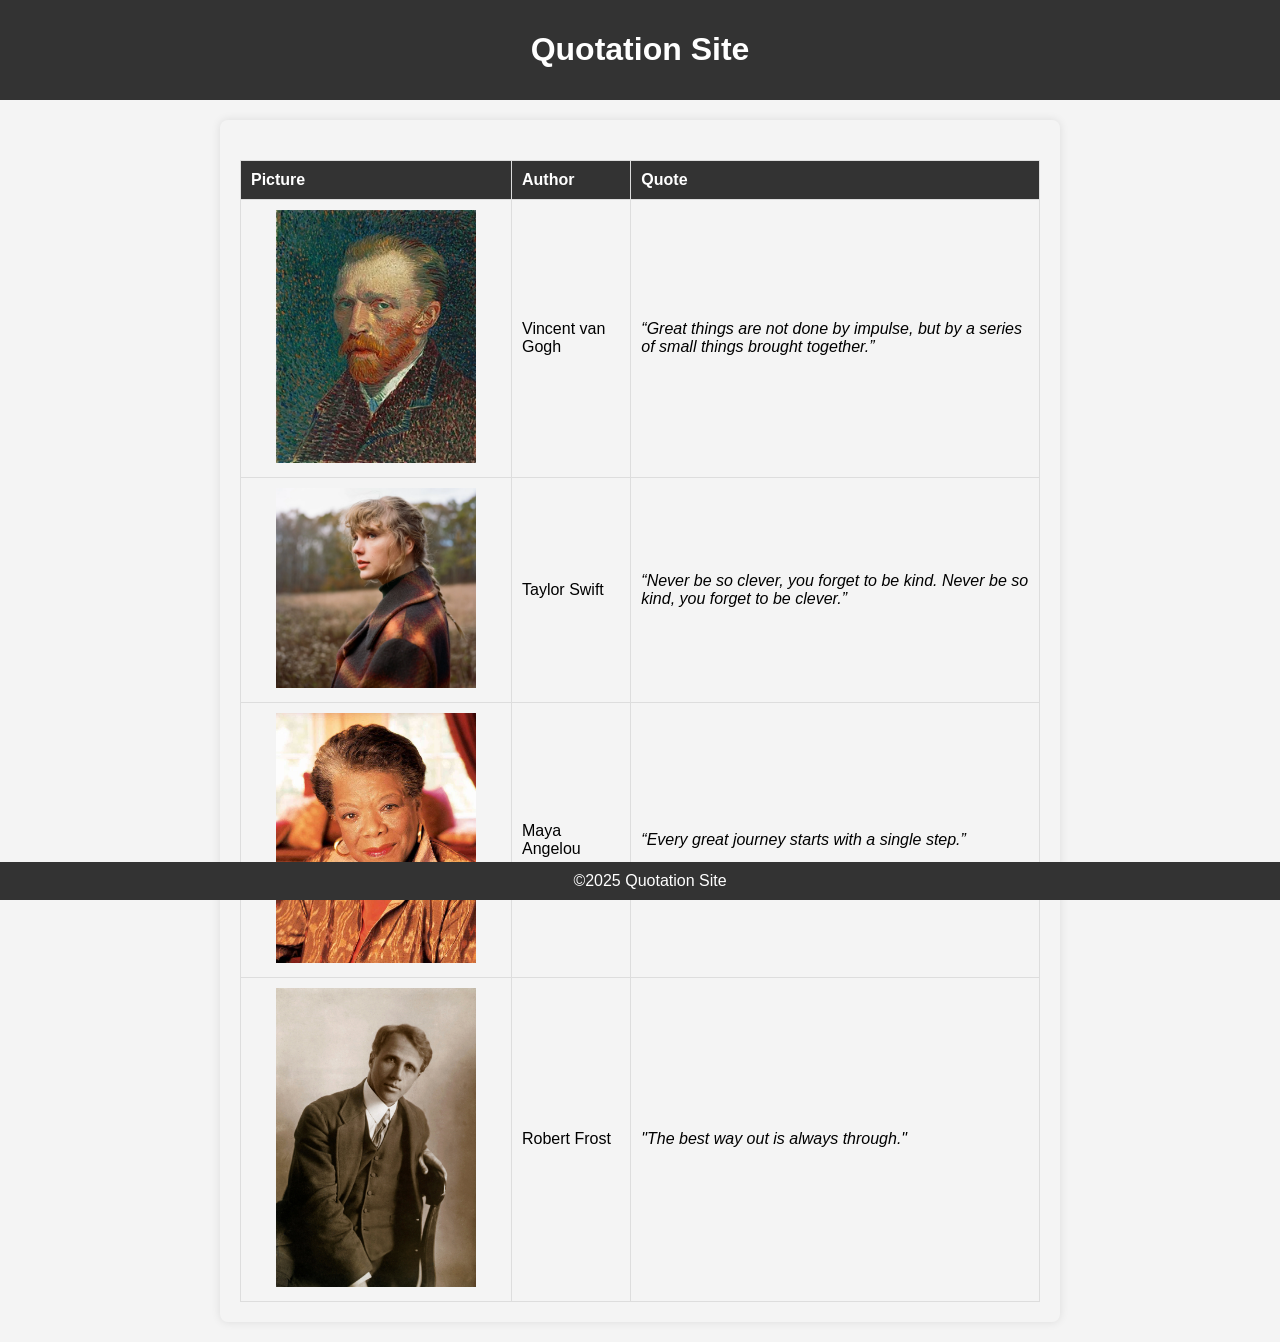
==== index.html @ 4cc56c35 "Add files via upload" ====
<!DOCTYPE html>
<html lang="en">
<head>
    <meta charset="UTF-8">
    <meta name="viewport" content="width=device-width, initial-scale=1.0">
    <link rel="stylesheet" type="text/css" href="css/styles.css">
    <title>Quotation site</title>
</head>


<body>
    
<header>
    <h1>Quotation Site</h1>
</header>

<!-- Using "class" to define identifiers -->
<div class="main">
    <!-- read this link https://www.w3schools.com/html/html_tables.asp for full breakdown on tables-->
     <table>

        <!-- herad section -->
        <!-- <tr> tr = table rows -->
            <th width="250">Picture</th> <!-- th - table headers -->
            <th>Author</th>
            <th>Quote</th>
        </tr>

        <tr> <!-- Body Section -->
             <!-- th and td are cells, anything between these tags is considerd content -->
            <td style="text-align: center;"><img src="images/Vincent_van_Gogh.webp" width="200" alt="Vincent_van_Gogh"></td>
            <td>Vincent van Gogh</td>
            <td class="quote">“Great things are not done by impulse, but by a series of small things brought together.”</td>
        </tr>

        <tr>
            <td style="text-align: center;"><img src="images/Taylor_Swift.webp" width="200" alt="taylor Taylor_Swift"></td>
            <td>Taylor Swift</td>
            <td class="quote">“Never be so clever, you forget to be kind. Never be so kind, you forget to be clever.”</td>
        </tr>

        <tr>
            <td style="text-align: center;"><img src="images/Maya_Angelou.jpg" width="200" alt="Maya_Angelou"></td>
            <td>Maya Angelou</td>
            <td class="quote">“Every great journey starts with a single step.”</td>
        </tr>

        <tr>
            <td style="text-align: center;"><img src="images/Robert_Frost.jpg" width="200" alt="Robert_Frost"></td>
            <td>Robert Frost</td>
            <td class="quote">"The best way out is always through."</td>
        </tr>
        
     </table>
</div>

<footer>
    &copy;2025 Quotation Site
</footer>


</body>
</html>
---- css/styles.css ----
body {
    font-family: Arial, sans-serif;
    background-color: #f4f4f4;
    margin: 0;
    padding: 0;
}

header {
    background-color: #333;
    color: #fff;
    text-align: center;
    padding: 10px;
}

/* Notice the "." to refeence the class identifier */
.main {
    max-width: 800px;
    margin: 20px auto;
    padding: 20px;
    border-radius: 8px;
    box-shadow: 0 0 10px rgba(0, 0, 0, 0.1);
}

table {
    width: 100%;
    border-collapse: collapse;
    margin-top: 20px;
}

th, td {
    border: 1px solid #ddd;
    padding: 10px;
    text-align: left;
}

th {
    background-color: #333;
    color: #fff;
}

/* Notice the "." to refeence the class identifier */
.quote {
    font-style: italic;
}

footer {
    text-align: center;
    padding: 10px;
    background-color: #333;
    color: #fff;
    position: fixed;
    bottom: 0;
    width: 100%;
}
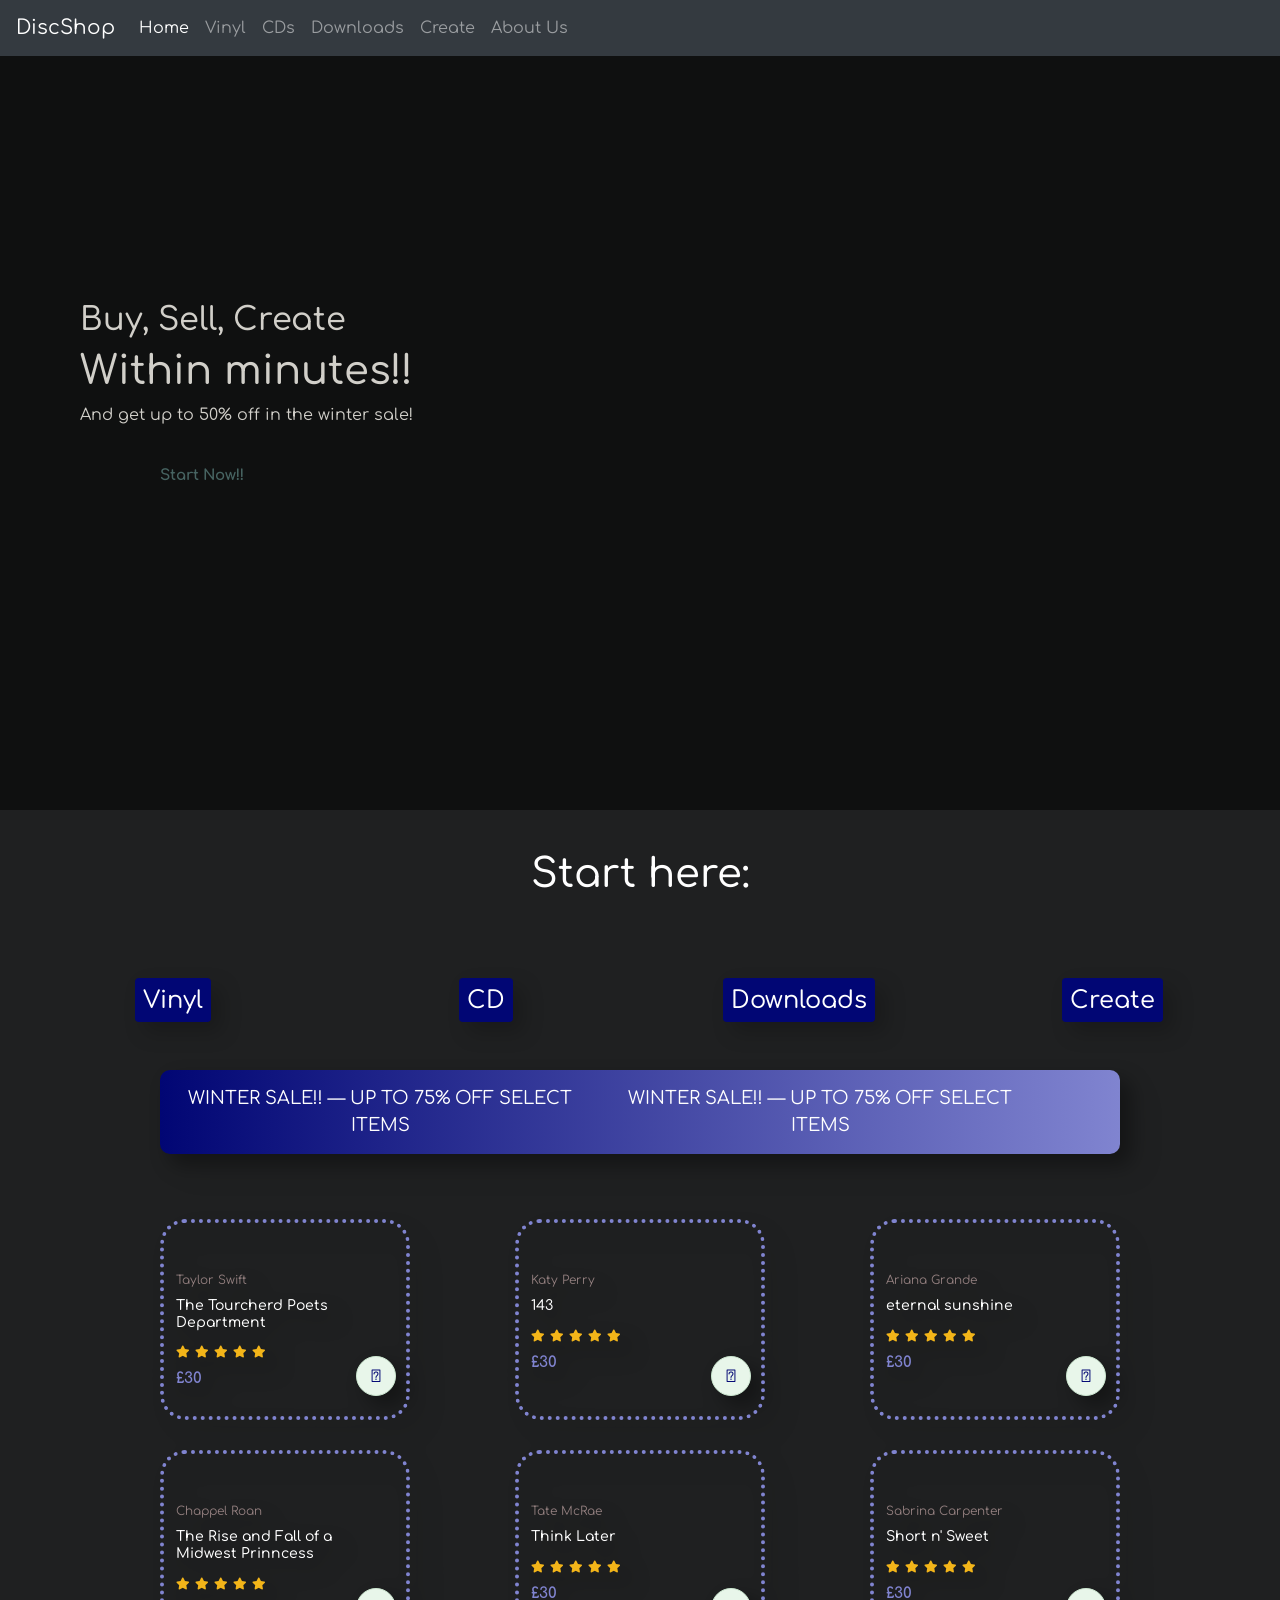
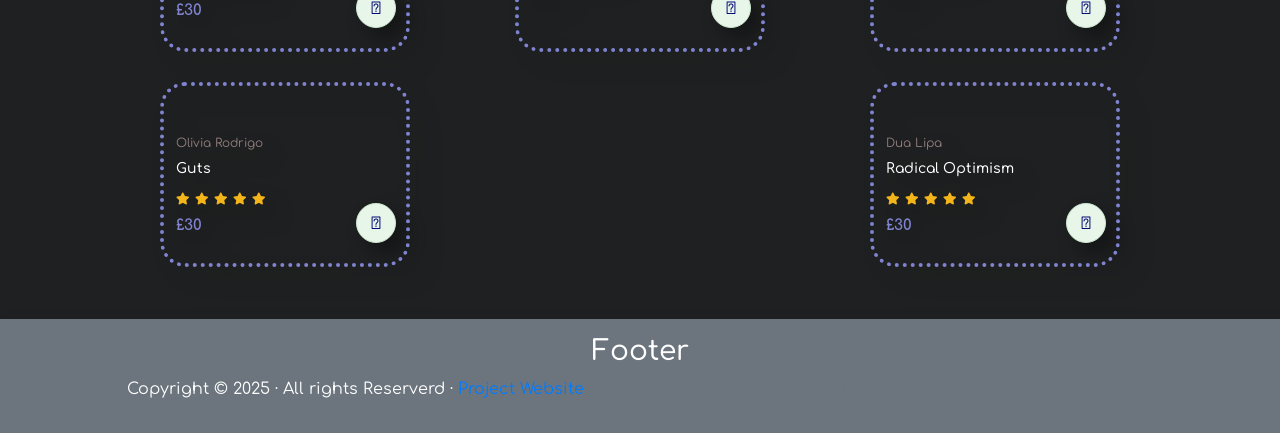
==== commit 2590be66: "Add files via upload" ====
--- a/index.html
+++ b/index.html
@@ -1,63 +1,273 @@
-<!DOCTYPE html>
+<!doctype html>
 <html lang="en">
-<head>
-    <meta charset="UTF-8">
-    <meta name="viewport" content="width=device-width, initial-scale=1.0">
-    <link rel="stylesheet" type="text/css" href="css/styles.css">
-    <title>Quotation site</title>
-</head>
-
-
-<body>
-    
-<header>
-    <h1>Quotation Site</h1>
-</header>
-
-<!-- Using "class" to define identifiers -->
-<div class="main">
-    <!-- read this link https://www.w3schools.com/html/html_tables.asp for full breakdown on tables-->
-     <table>
-
-        <!-- herad section -->
-        <!-- <tr> tr = table rows -->
-            <th width="250">Picture</th> <!-- th - table headers -->
-            <th>Author</th>
-            <th>Quote</th>
-        </tr>
-
-        <tr> <!-- Body Section -->
-             <!-- th and td are cells, anything between these tags is considerd content -->
-            <td style="text-align: center;"><img src="images/Vincent_van_Gogh.webp" width="200" alt="Vincent_van_Gogh"></td>
-            <td>Vincent van Gogh</td>
-            <td class="quote">“Great things are not done by impulse, but by a series of small things brought together.”</td>
-        </tr>
-
-        <tr>
-            <td style="text-align: center;"><img src="images/Taylor_Swift.webp" width="200" alt="taylor Taylor_Swift"></td>
-            <td>Taylor Swift</td>
-            <td class="quote">“Never be so clever, you forget to be kind. Never be so kind, you forget to be clever.”</td>
-        </tr>
-
-        <tr>
-            <td style="text-align: center;"><img src="images/Maya_Angelou.jpg" width="200" alt="Maya_Angelou"></td>
-            <td>Maya Angelou</td>
-            <td class="quote">“Every great journey starts with a single step.”</td>
-        </tr>
-
-        <tr>
-            <td style="text-align: center;"><img src="images/Robert_Frost.jpg" width="200" alt="Robert_Frost"></td>
-            <td>Robert Frost</td>
-            <td class="quote">"The best way out is always through."</td>
-        </tr>
-        
-     </table>
+  <head>
+    <!-- Required meta tags -->
+    <meta charset="utf-8">
+    <meta name="viewport" content="width=device-width, initial-scale=1, shrink-to-fit=no">
+
+    <!-- Bootstrap CSS -->
+    <link rel="stylesheet" href="https://cdn.jsdelivr.net/npm/bootstrap@4.4.1/dist/css/bootstrap.min.css" integrity="sha384-Vkoo8x4CGsO3+Hhxv8T/Q5PaXtkKtu6ug5TOeNV6gBiFeWPGFN9MuhOf23Q9Ifjh" crossorigin="anonymous">
+    <link rel="stylesheet" href="https://pro.fontawesome.com/releases/v5.10.0/css/all.css" />
+    <link rel="stylesheet" href="css/styles.css">
+
+    <title>DiscShop</title>
+  </head>
+  <body>
+
+<!-- Navbar ----------------------------------------------------------------------------->
+ <nav class="navbar navbar-expand-md bg-dark navbar-dark fixed-top">
+  <a class="navbar-brand" href="index.html"><img src="assets/logo.png" alt="" style="width: 50px;">DiscShop</a>
+  <button class="navbar-toggler" type="button" data-toggle="collapse" data-target="#collapsibleNavbar">
+    <span class="navbar-toggler-icon"></span>
+  </button>
+  <div class="collapse navbar-collapse" id="collapsibleNavbar">
+    <ul class="navbar-nav">
+      <li class="nav-item active"><a class="nav-link" href="index.html">Home</a></li>
+      <li class="nav-item"><a class="nav-link" href="vinyl.html">Vinyl</a></li>
+      <li class="nav-item"><a class="nav-link" href="cd.html">CDs</a></li>
+      <li class="nav-item"><a class="nav-link" href="downloads.html">Downloads</a></li>
+      <li class="nav-item"><a class="nav-link" href="create.html">Create</a></li>
+      <li class="nav-item"><a class="nav-link" href="about.html">About Us</a></li>
+    </ul>
+  </div>  
+</nav>
+<!-- Navbar End ------------------------------------------------------------------------->
+
+<!-- Main ------------------------------------------------------------------------------->
+
+<section id="banner">
+        <h2>Buy, Sell, Create</h2>
+        <h1>Within minutes!!</h1>
+        <p>And get up to 50% off in the winter sale!</p>
+        <button>Start Now!!</button>
+    </section>
+
+<h1 class="section-title">Start here:</h1>
+
+
+<section id="feature" class="section-p1">
+        <div class="fe-box">
+            <img src="assets/vinyl.png" alt="">
+            <h4>Vinyl</h4>
+        </div>
+        <div class="fe-box">
+            <img src="assets/cd.png" alt="">
+            <h4>CD</h4>
+        </div>
+        <div class="fe-box">
+            <img src="assets/download.png" alt="">
+            <h4>Downloads</h4>
+        </div>
+        <div class="fe-box">
+            <img src="assets/create.png" alt="">
+            <h4>Create</h4>
+        </div>
+
+<section id="product1" class="section-p1">
+        <div class="sale-banner">
+    <div class="sale-track">
+        <span> WINTER SALE!! — UP TO 75% OFF SELECT ITEMS </span>
+        <span> WINTER SALE!! — UP TO 75% OFF SELECT ITEMS </span>
+    </div>
 </div>
 
-<footer>
-    &copy;2025 Quotation Site
+        <div class="pro-container">
+            <div class="pro">
+                <img src="assets/products/f1.png" alt="">
+                <div class="des">
+                    <span>Taylor Swift</span>
+                    <h5>The Tourcherd Poets Department</h5>
+                    <div class="realt">
+                        <i class="fas fa-star"></i>
+                        <i class="fas fa-star"></i>
+                        <i class="fas fa-star"></i>
+                        <i class="fas fa-star"></i>
+                        <i class="fas fa-star"></i>
+                    </div>
+                    <h4>£30</h4>
+                </div>
+                <a href="#"><i class="fal fa-shopping-cart cart"></i></a>
+            </div>
+            <div class="pro">
+                <img src="assets/products/f2.png" alt="">
+                <div class="des">
+                    <span>Katy Perry</span>
+                    <h5>143</h5>
+                    <div class="realt">
+                        <i class="fas fa-star"></i>
+                        <i class="fas fa-star"></i>
+                        <i class="fas fa-star"></i>
+                        <i class="fas fa-star"></i>
+                        <i class="fas fa-star"></i>
+                    </div>
+                    <h4>£30</h4>
+                </div>
+                <a href="#"><i class="fal fa-shopping-cart cart"></i></a>
+            </div>
+            <div class="pro">
+                <img src="assets/products/f3.png" alt="">
+                <div class="des">
+                    <span>Ariana Grande</span>
+                    <h5>eternal sunshine</h5>
+                    <div class="realt">
+                        <i class="fas fa-star"></i>
+                        <i class="fas fa-star"></i>
+                        <i class="fas fa-star"></i>
+                        <i class="fas fa-star"></i>
+                        <i class="fas fa-star"></i>
+                    </div>
+                    <h4>£30</h4>
+                </div>
+                <a href="#"><i class="fal fa-shopping-cart cart"></i></a>
+            </div>
+            <div class="pro">
+                <img src="assets/products/f4.png" alt="">
+                <div class="des">
+                    <span>Chappel Roan</span>
+                    <h5>The Rise and Fall of a Midwest Prinncess</h5>
+                    <div class="realt">
+                        <i class="fas fa-star"></i>
+                        <i class="fas fa-star"></i>
+                        <i class="fas fa-star"></i>
+                        <i class="fas fa-star"></i>
+                        <i class="fas fa-star"></i>
+                    </div>
+                    <h4>£30</h4>
+                </div>
+                <a href="#"><i class="fal fa-shopping-cart cart"></i></a>
+            </div>
+            <div class="pro">
+                <img src="assets/products/f5.png" alt="">
+                <div class="des">
+                    <span>Tate McRae</span>
+                    <h5>Think Later</h5>
+                    <div class="realt">
+                        <i class="fas fa-star"></i>
+                        <i class="fas fa-star"></i>
+                        <i class="fas fa-star"></i>
+                        <i class="fas fa-star"></i>
+                        <i class="fas fa-star"></i>
+                    </div>
+                    <h4>£30</h4>
+                </div>
+                <a href="#"><i class="fal fa-shopping-cart cart"></i></a>
+            </div>
+            <div class="pro">
+                <img src="assets/products/f6.png" alt="">
+                <div class="des">
+                    <span>Sabrina Carpenter</span>
+                    <h5>Short n' Sweet</h5>
+                    <div class="realt">
+                        <i class="fas fa-star"></i>
+                        <i class="fas fa-star"></i>
+                        <i class="fas fa-star"></i>
+                        <i class="fas fa-star"></i>
+                        <i class="fas fa-star"></i>
+                    </div>
+                    <h4>£30</h4>
+                </div>
+                <a href="#"><i class="fal fa-shopping-cart cart"></i></a>
+            </div>
+            <div class="pro">
+                <img src="assets/products/f7.png" alt="">
+                <div class="des">
+                    <span>Olivia Rodrigo</span>
+                    <h5>Guts</h5>
+                    <div class="realt">
+                        <i class="fas fa-star"></i>
+                        <i class="fas fa-star"></i>
+                        <i class="fas fa-star"></i>
+                        <i class="fas fa-star"></i>
+                        <i class="fas fa-star"></i>
+                    </div>
+                    <h4>£30</h4>
+                </div>
+                <a href="#"><i class="fal fa-shopping-cart cart"></i></a>
+            </div>
+            <div class="pro">
+                <img src="assets/products/f8.png" alt="">
+                <div class="des">
+                    <span>Dua Lipa</span>
+                    <h5>Radical Optimism</h5>
+                    <div class="realt">
+                        <i class="fas fa-star"></i>
+                        <i class="fas fa-star"></i>
+                        <i class="fas fa-star"></i>
+                        <i class="fas fa-star"></i>
+                        <i class="fas fa-star"></i>
+                    </div>
+                    <h4>£30</h4>
+                </div>
+                <a href="#"><i class="fal fa-shopping-cart cart"></i></a>
+            </div>
+        </div>
+    </section>
+
+<div class="container">
+
+  <div class="container text-center">
+    <h2>A few of our creations:</h2>
+  </div>
+
+<div id="demo" class="carousel slide" data-ride="carousel">
+
+  <!-- Indicators -->
+  <ul class="carousel-indicators">
+    <li data-target="#demo" data-slide-to="0" class="active"></li>
+    <li data-target="#demo" data-slide-to="1"></li>
+    <li data-target="#demo" data-slide-to="2"></li>
+  </ul>
+  
+  <!-- The slideshow -->
+  <div class="carousel-inner">
+    <div class="carousel-item active">
+      <img src="assets/lanscape1.jpg" alt="snowy landcape" width="1100" height="500">
+    </div>
+    <div class="carousel-item">
+      <img src="assets/landscape2.avif" alt="snowy landscape with trees" width="1100" height="500">
+    </div>
+    <div class="carousel-item">
+      <img src="assets/landscape3.webp" alt="aurora borealis" width="1100" height="500">
+    </div>
+  </div>
+  
+  <!-- Left and right controls -->
+  <a class="carousel-control-prev" href="#demo" data-slide="prev">
+    <span class="carousel-control-prev-icon"></span>
+  </a>
+  <a class="carousel-control-next" href="#demo" data-slide="next">
+    <span class="carousel-control-next-icon"></span>
+  </a>
+</div>
+
+
+</div>
+<!-- Main End --------------------------------------------------------------------------->
+
+<!-- Footer ----------------------------------------------------------------------------->
+<footer class="fixed-bottom text-center bg-secondary text-white py-3"> <!-- py-3 = padding, optional -->
+    <h3>Footer</h3>
+    <div class="container">
+        <div class="row">
+            <div class="col-md-6">
+                <p>Copyright &copy; 2025 &middot; All rights Reserverd &middot; <a href="#">Project Website</a></p>
+            </div>
+            <div class="col-md-6">
+                <ul>
+                    <li class="list-inline-item"><a href="#" class="text-muted">Privacy Policy</a></li>
+                    <li class="list-inline-item"><a href="#" class="text-muted">Terms of Use</a></li>
+                    <li class="list-inline-item"><a href="#" class="text-muted">Contact Us</a></li>
+                </ul>
+            </div>
+        </div>
+    </div>
 </footer>
-
-
-</body>
+<!-- Footer End ------------------------------------------------------------------------->
+
+    <!-- Optional JavaScript -->
+    <!-- jQuery first, then Popper.js, then Bootstrap JS -->
+    <script src="https://code.jquery.com/jquery-3.4.1.slim.min.js" integrity="sha384-J6qa4849blE2+poT4WnyKhv5vZF5SrPo0iEjwBvKU7imGFAV0wwj1yYfoRSJoZ+n" crossorigin="anonymous"></script>
+    <script src="https://cdn.jsdelivr.net/npm/popper.js@1.16.0/dist/umd/popper.min.js" integrity="sha384-Q6E9RHvbIyZFJoft+2mJbHaEWldlvI9IOYy5n3zV9zzTtmI3UksdQRVvoxMfooAo" crossorigin="anonymous"></script>
+    <script src="https://cdn.jsdelivr.net/npm/bootstrap@4.4.1/dist/js/bootstrap.min.js" integrity="sha384-wfSDF2E50Y2D1uUdj0O3uMBJnjuUD4Ih7YwaYd1iqfktj0Uod8GCExl3Og8ifwB6" crossorigin="anonymous"></script>
+  </body>
 </html>
--- a/css/styles.css
+++ b/css/styles.css
@@ -1,54 +1,211 @@
+@import url('https://fonts.googleapis.com/css2?family=Comfortaa:wght@300..700&display=swap');
+* {
+     margin: 0;
+     padding: 0;
+     box-sizing: border-box;
+     font-family: 'Comfortaa', sans-serif;
+ }
+
+.carousel-inner img {
+    width: 100%;
+    height: 100%;
+}
+
+.section-p1 {
+    padding: 40px 80px;
+    filter: drop-shadow(10px 10px 10px rgba(0,0,0,0.2));
+}
+
+#banner{
+    background-image: url("../assets/banner.gif");
+    height: 90vh;
+    width: 100%;
+    background-size: cover;
+    background-position: top 25% right 0%;
+    padding: 0 80px;
+    display: flex;
+    flex-direction: column;
+    align-items: flex-start;
+    justify-content: center;
+    position: relative;
+}
+
+#banner::before {
+    content: "";
+    position: absolute;
+    inset: 0;
+    background: rgba(0,0,0,0.5);
+}
+
+#banner * {
+    position: relative;
+}
+
+
+
+#banner h1{
+    color: #d1cfc9;
+}
+
+#banner h2{
+    color: #d1cfc9;
+}
+
+#banner p{
+    color: #d1cfc9;
+}
+
+#banner button{
+    background-image: url("../assets/button.png");
+    background-color: transparent;
+    color: #476462;
+    border: 0;
+    padding: 22px 60px  22px  80px;
+    background-repeat: no-repeat;
+    cursor: pointer;
+    font-weight: 700;
+    font-size: 15px;
+}
+
 body {
-    font-family: Arial, sans-serif;
-    background-color: #f4f4f4;
-    margin: 0;
-    padding: 0;
-}
-
-header {
-    background-color: #333;
+    background-color: #1f2021;
     color: #fff;
+}
+
+#feature{
+    display: flex;
+    align-items: center;
+    justify-content: space-between;
+    flex-wrap: wrap;
+}
+
+#feature .fe-box {
+    width: 180px;
     text-align: center;
-    padding: 10px;
-}
-
-/* Notice the "." to refeence the class identifier */
-.main {
-    max-width: 800px;
-    margin: 20px auto;
-    padding: 20px;
-    border-radius: 8px;
-    box-shadow: 0 0 10px rgba(0, 0, 0, 0.1);
-}
-
-table {
-    width: 100%;
-    border-collapse: collapse;
-    margin-top: 20px;
-}
-
-th, td {
-    border: 1px solid #ddd;
-    padding: 10px;
-    text-align: left;
-}
-
-th {
-    background-color: #333;
-    color: #fff;
-}
-
-/* Notice the "." to refeence the class identifier */
-.quote {
-    font-style: italic;
-}
-
-footer {
+   cursor: pointer;
+}
+
+#feature .fe-box:hover{
+    box-shadow: 10px 10px 54px rgba(70, 0, 0, 0.3);
+}
+
+#feature .fe-box img{
+    width: 100%;
+    margin-bottom: 10px;
+}
+
+#feature .fe-box h4{
+    display: inline-block;
+    padding: 9px 8px 6px 8px;
+    border-radius: 4px;
+    background-color: #010674;
+}
+
+.section-title {
     text-align: center;
-    padding: 10px;
-    background-color: #333;
-    color: #fff;
-    position: fixed;
-    bottom: 0;
-    width: 100%;
-}+    margin: 40px 0;
+}
+
+#product1{
+    text-align: center;
+}
+
+#product1 .pro-container{
+    display: flex;
+    justify-content: space-between;
+    padding-top: 20px;
+    flex-wrap: wrap;
+}
+
+#product1 .pro{
+    width: 23%;
+    min-width: 250px;
+    padding: 10px 12px;
+    border: 4px dotted #8084D0;
+    border-radius: 25px;
+    cursor: pointer;
+    box-shadow: 20px 20px 30px rgba(0,0,0,0.02);
+    margin: 15px 0;
+    position: relative;
+}
+
+#product1 .pro:hover{
+    box-shadow: 20px 20px 30px rgba(0,0,0,0.06);
+}
+
+#product1 .pro img{
+    width: 100%;
+    border-radius: 20px;
+}
+
+#product1 .pro .des{
+    text-align: start;
+    padding: 10px 0;
+}
+
+#product1 .pro .des span{
+    color: #937f7f;
+    font-size: 12px;
+}
+
+#product1 .pro .des h5{
+    padding-top: 7px;
+    font-size: 14px;
+}
+
+#product1 .pro .des i{
+    font-size: 12px;
+    color: rgb(243, 181, 25);
+}
+
+#product1 .pro .des h4{
+    padding-top: 7px;
+    font-size: 15px;
+    font-weight: 700;
+    color: #8084d0;
+}
+
+#product1 .pro .cart{
+    width: 40px;
+    height: 40px;
+    line-height: 40px;
+    border-radius: 50px;
+    background-color: #e8f6ea;
+    font-weight: 500;
+    color: #010674;
+    border: 1px solid #cce7d0;
+    position: absolute;
+    bottom: 20px;
+    right: 10px;
+}
+
+.sale-banner {
+    background: linear-gradient(90deg, #010674, #8084d0);
+    overflow: hidden;
+    padding: 15px 0;
+    margin: 0 auto 30px auto;
+    border-radius: 10px;
+    width: 100%;
+    max-width: 100vw;
+}
+
+
+.sale-track {
+    display: flex;
+    width: fit-content;
+    animation: marquee 15s linear infinite;
+    font-size: 18px;
+    padding-right: 80px
+}
+
+@keyframes marquee {
+    from {
+        transform: translateX(0);
+    }
+    to {
+        transform: translateX(-50%);
+    }
+}
+
+
+
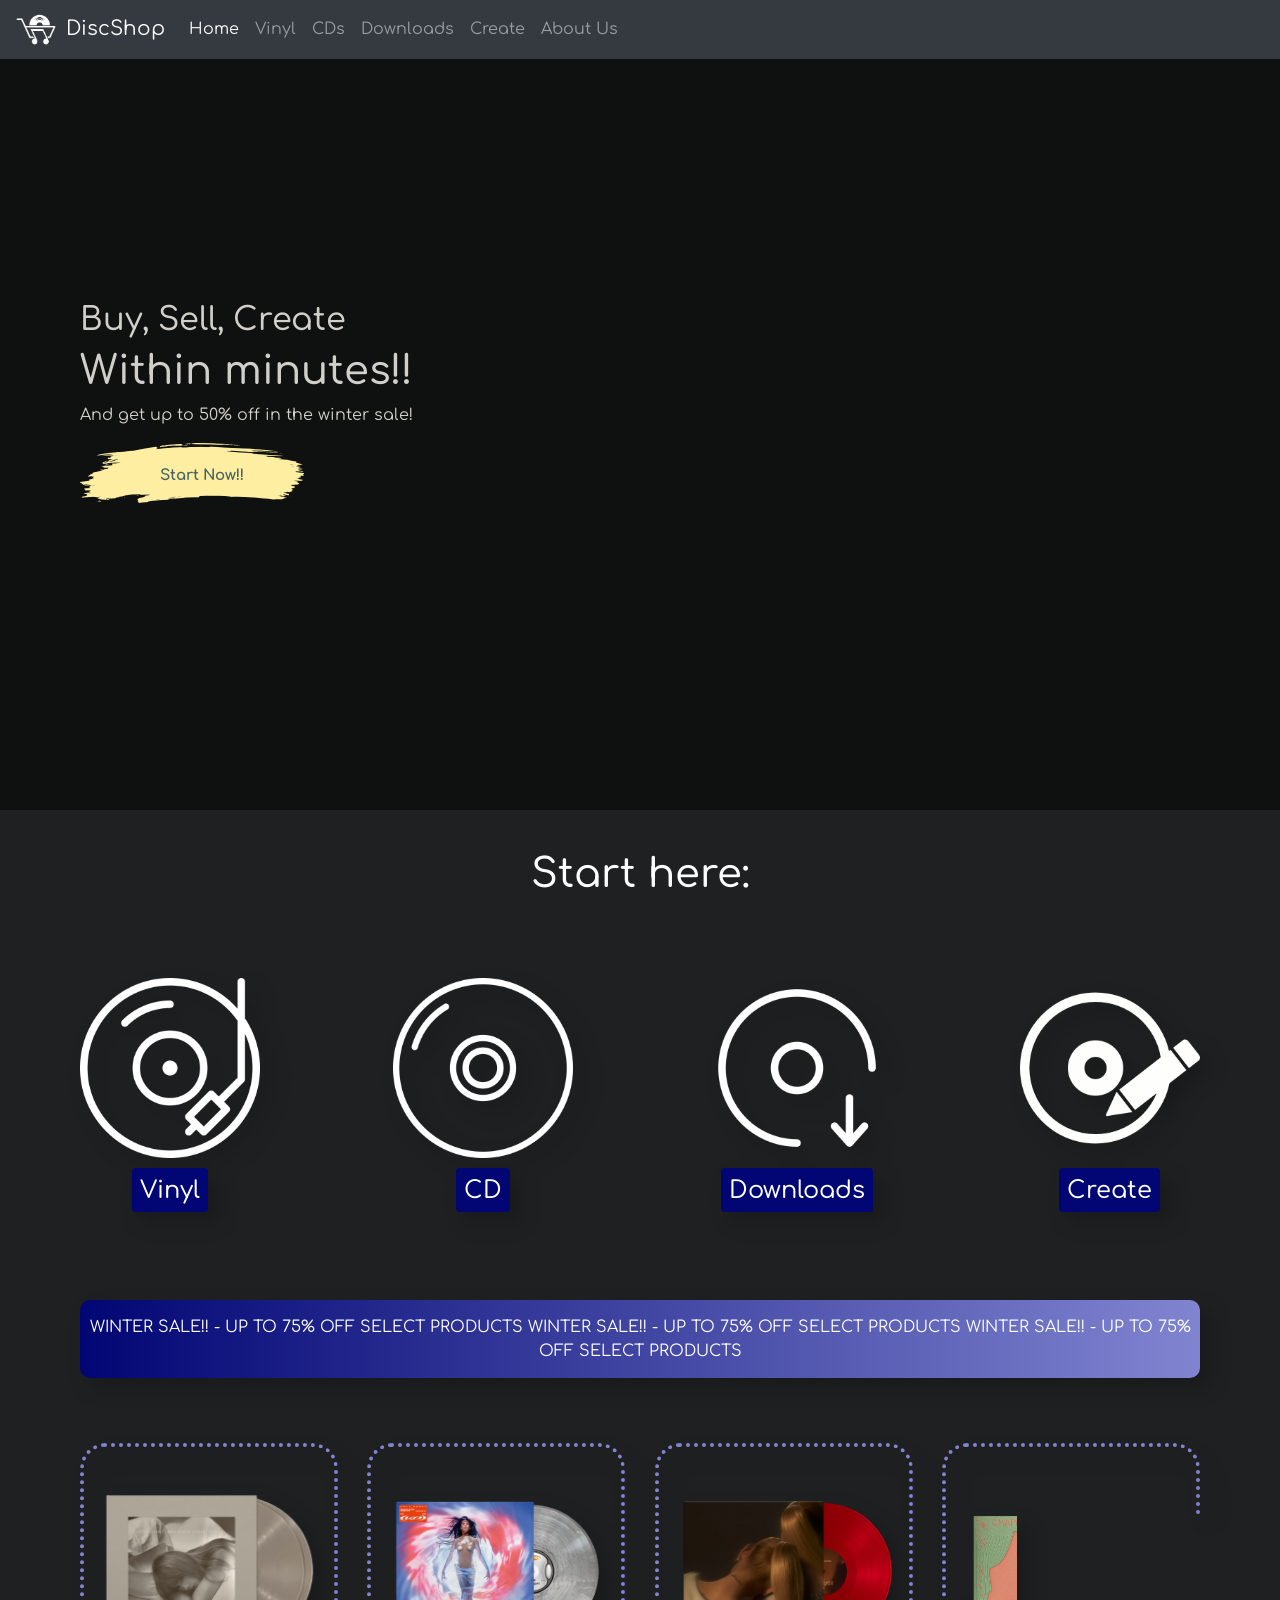
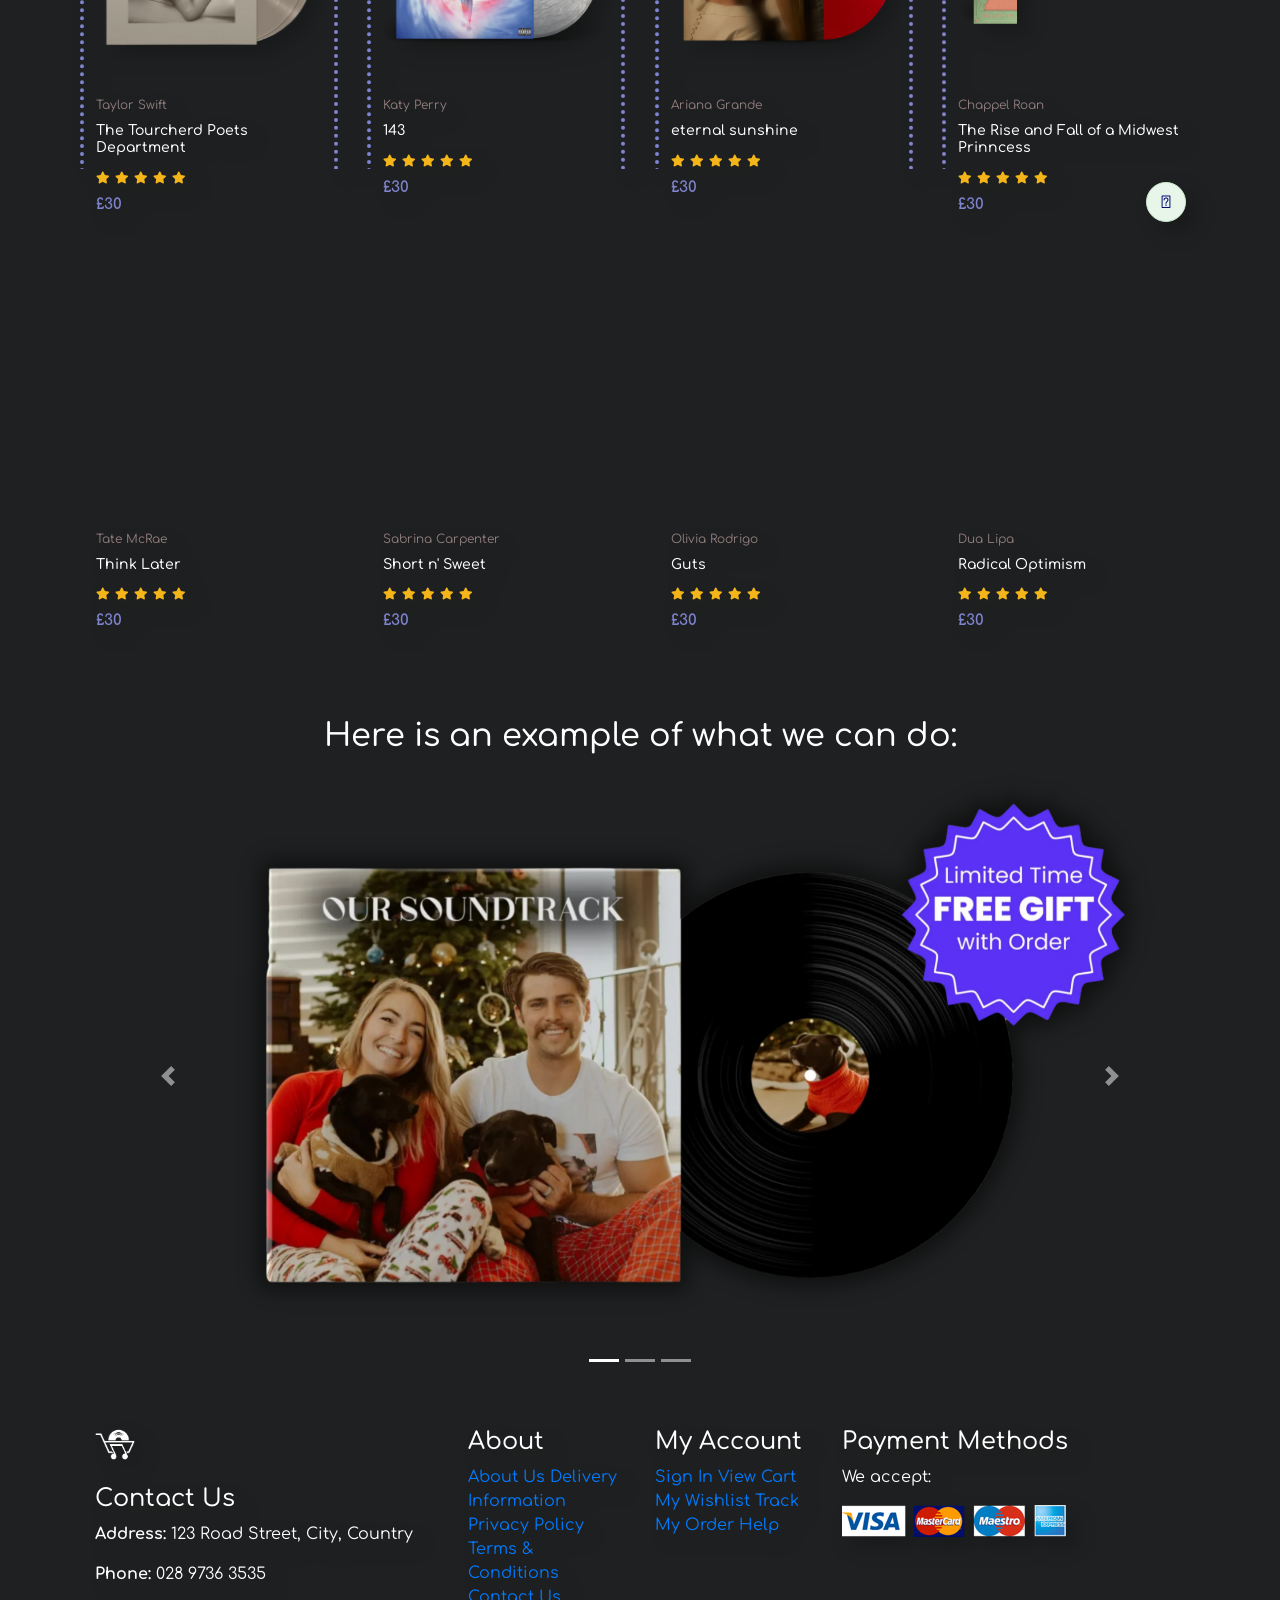
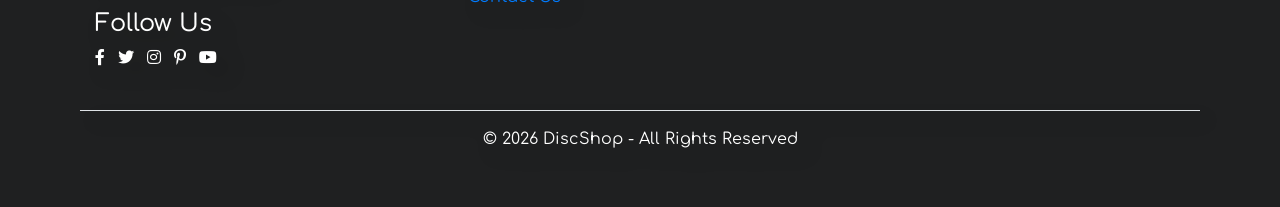
==== commit b56047ee: "u" ====
--- a/index.html
+++ b/index.html
@@ -46,32 +46,31 @@
 
 
 <section id="feature" class="section-p1">
-        <div class="fe-box">
-            <img src="assets/vinyl.png" alt="">
-            <h4>Vinyl</h4>
+    <div class="fe-box">
+        <img src="assets/vinyl.png" alt="">
+        <h4>Vinyl</h4>
+    </div>
+    <div class="fe-box">
+        <img src="assets/cd.png" alt="">
+        <h4>CD</h4>
+    </div>
+    <div class="fe-box">
+        <img src="assets/download.png" alt="">
+        <h4>Downloads</h4>
+    </div>
+    <div class="fe-box">
+        <img src="assets/create.png" alt="">
+        <h4>Create</h4>
+    </div>
+</section> <section id="product1" class="section-p1">
+    <div class="sale-banner">
+        <div class="sale-marquee">
+            <span>WINTER SALE!! - UP TO 75% OFF SELECT PRODUCTS</span>
+            <span>WINTER SALE!! - UP TO 75% OFF SELECT PRODUCTS</span>
+            <span>WINTER SALE!! - UP TO 75% OFF SELECT PRODUCTS</span>
         </div>
-        <div class="fe-box">
-            <img src="assets/cd.png" alt="">
-            <h4>CD</h4>
-        </div>
-        <div class="fe-box">
-            <img src="assets/download.png" alt="">
-            <h4>Downloads</h4>
-        </div>
-        <div class="fe-box">
-            <img src="assets/create.png" alt="">
-            <h4>Create</h4>
-        </div>
-
-<section id="product1" class="section-p1">
-        <div class="sale-banner">
-    <div class="sale-track">
-        <span> WINTER SALE!! — UP TO 75% OFF SELECT ITEMS </span>
-        <span> WINTER SALE!! — UP TO 75% OFF SELECT ITEMS </span>
-    </div>
-</div>
-
-        <div class="pro-container">
+    </div>
+    <div class="pro-container">
             <div class="pro">
                 <img src="assets/products/f1.png" alt="">
                 <div class="des">
@@ -206,7 +205,7 @@
 <div class="container">
 
   <div class="container text-center">
-    <h2>A few of our creations:</h2>
+    <h2>Here is an example of what we can do:</h2>
   </div>
 
 <div id="demo" class="carousel slide" data-ride="carousel">
@@ -221,13 +220,13 @@
   <!-- The slideshow -->
   <div class="carousel-inner">
     <div class="carousel-item active">
-      <img src="assets/lanscape1.jpg" alt="snowy landcape" width="1100" height="500">
+      <img src="assets/products1.png" alt="custom vinyl" width="1100" height="500">
     </div>
     <div class="carousel-item">
-      <img src="assets/landscape2.avif" alt="snowy landscape with trees" width="1100" height="500">
+      <img src="assets/products2.png" alt="custom cd" width="1100" height="500">
     </div>
     <div class="carousel-item">
-      <img src="assets/landscape3.webp" alt="aurora borealis" width="1100" height="500">
+      <img src="assets/products3.png" alt="mp3" width="1100" height="500">
     </div>
   </div>
   
@@ -245,19 +244,54 @@
 <!-- Main End --------------------------------------------------------------------------->
 
 <!-- Footer ----------------------------------------------------------------------------->
-<footer class="fixed-bottom text-center bg-secondary text-white py-3"> <!-- py-3 = padding, optional -->
-    <h3>Footer</h3>
-    <div class="container">
+<footer class="section-p1 footer-site">
+    <div class="container-fluid">
         <div class="row">
-            <div class="col-md-6">
-                <p>Copyright &copy; 2025 &middot; All rights Reserverd &middot; <a href="#">Project Website</a></p>
-            </div>
-            <div class="col-md-6">
-                <ul>
-                    <li class="list-inline-item"><a href="#" class="text-muted">Privacy Policy</a></li>
-                    <li class="list-inline-item"><a href="#" class="text-muted">Terms of Use</a></li>
-                    <li class="list-inline-item"><a href="#" class="text-muted">Contact Us</a></li>
-                </ul>
+            <div class="col-lg-4 col-md-6 mb-4">
+                <img class="logo mb-4" src="assets/logo.png" alt="DiscShop Logo" style="width: 50px;">
+                <h4 class="footer-heading">Contact Us</h4>
+                <p><strong>Address:</strong> 123 Road Street, City, Country</p>
+                <p><strong>Phone:</strong> 028 9736 3535</p>
+                <div class="follow">
+                    <h4 class="footer-heading mt-4">Follow Us</h4>
+                    <div class="icon">
+                        <i class="fab fa-facebook-f mr-2"></i>
+                        <i class="fab fa-twitter mr-2"></i>
+                        <i class="fab fa-instagram mr-2"></i>
+                        <i class="fab fa-pinterest-p mr-2"></i>
+                        <i class="fab fa-youtube"></i>
+                    </div>
+                </div>
+            </div>
+
+            <div class="col-lg-2 col-md-6 mb-4">
+                <h4 class="footer-heading">About</h4>
+                <a href="about.html" class="footer-link">About Us</a>
+                <a href="#" class="footer-link">Delivery Information</a>
+                <a href="#" class="footer-link">Privacy Policy</a>
+                <a href="#" class="footer-link">Terms & Conditions</a>
+                <a href="#" class="footer-link">Contact Us</a>
+            </div>
+
+            <div class="col-lg-2 col-md-6 mb-4">
+                <h4 class="footer-heading">My Account</h4>
+                <a href="#" class="footer-link">Sign In</a>
+                <a href="#" class="footer-link">View Cart</a>
+                <a href="#" class="footer-link">My Wishlist</a>
+                <a href="#" class="footer-link">Track My Order</a>
+                <a href="#" class="footer-link">Help</a>
+            </div>
+
+            <div class="col-lg-4 col-md-6 mb-4 pay">
+                <h4 class="footer-heading">Payment Methods</h4>
+                <p>We accept:</p>
+                <img src="assets/pay.png" alt="Payment Methods" class="img-fluid">
+            </div>
+        </div>
+        
+        <div class="row border-top pt-3 mt-3">
+            <div class="col-12 text-center">
+                <p class="copyright">© 2026 DiscShop - All Rights Reserved</p>
             </div>
         </div>
     </div>
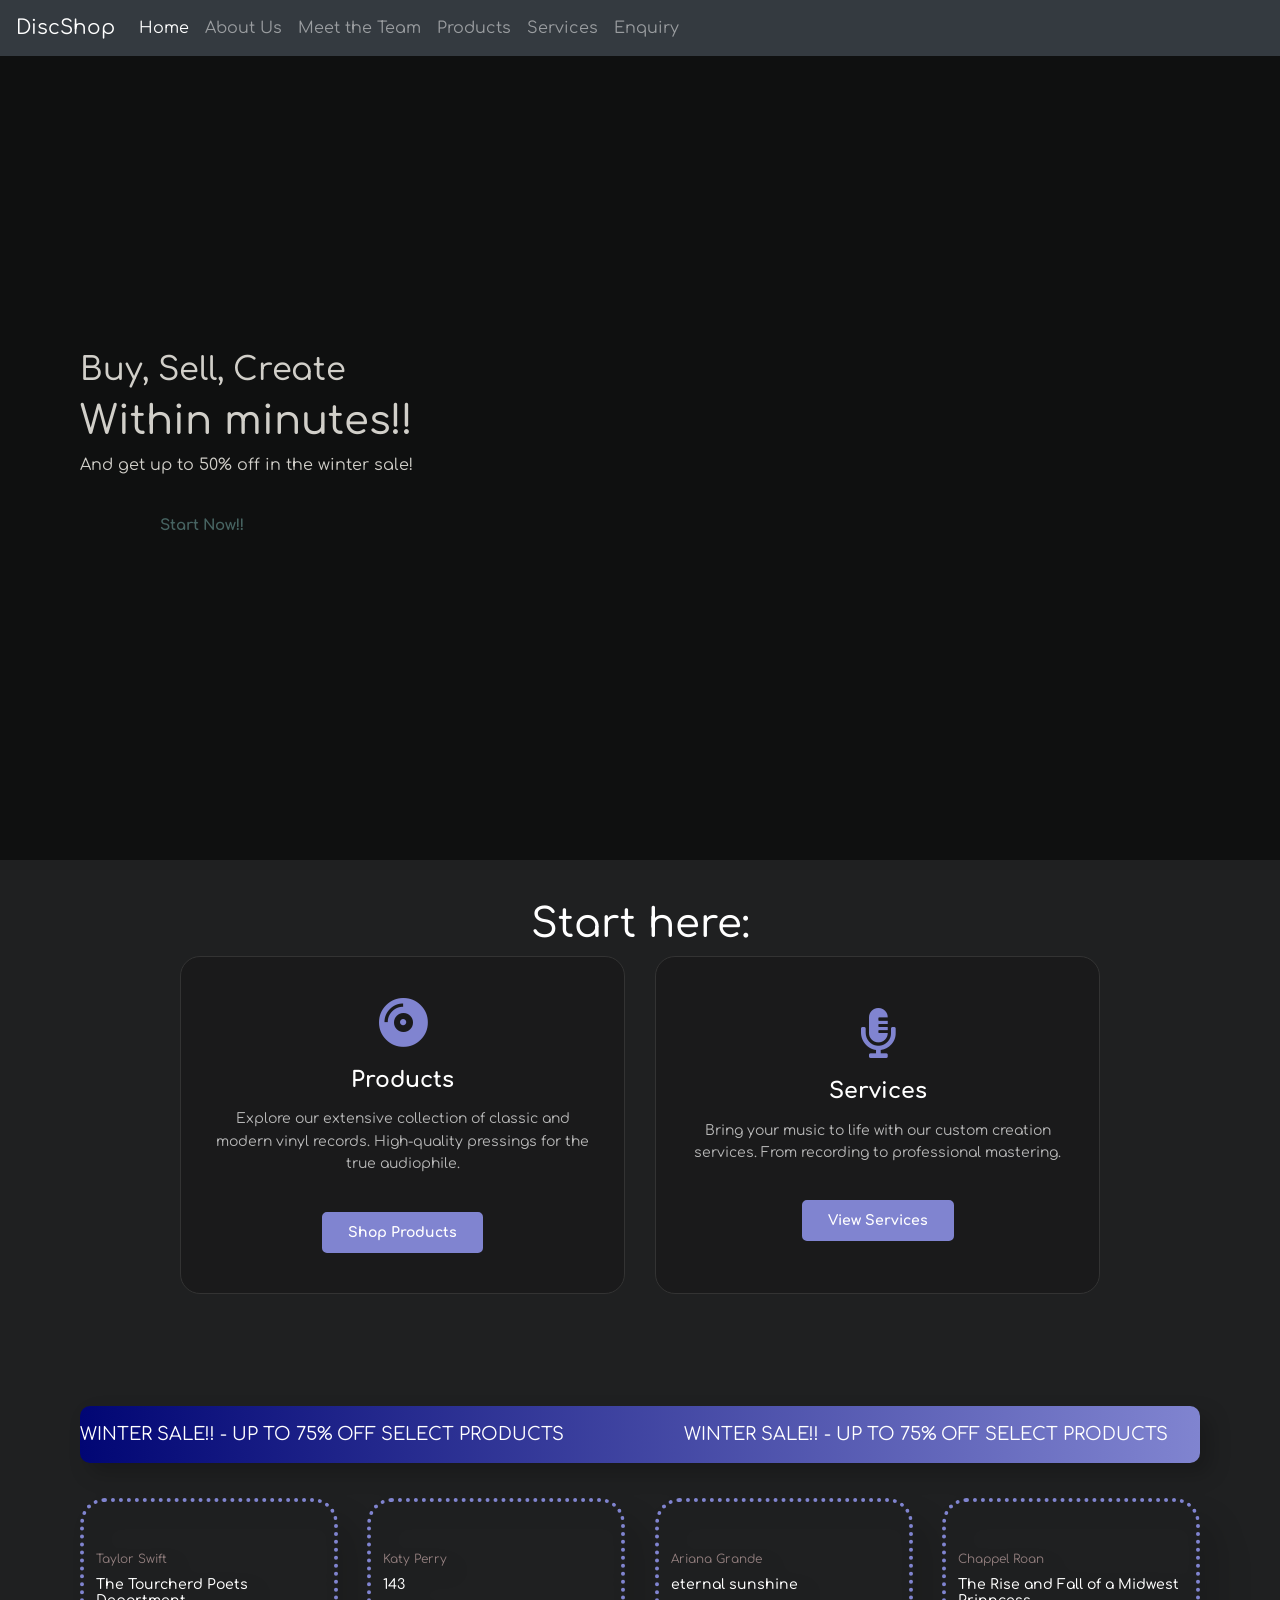
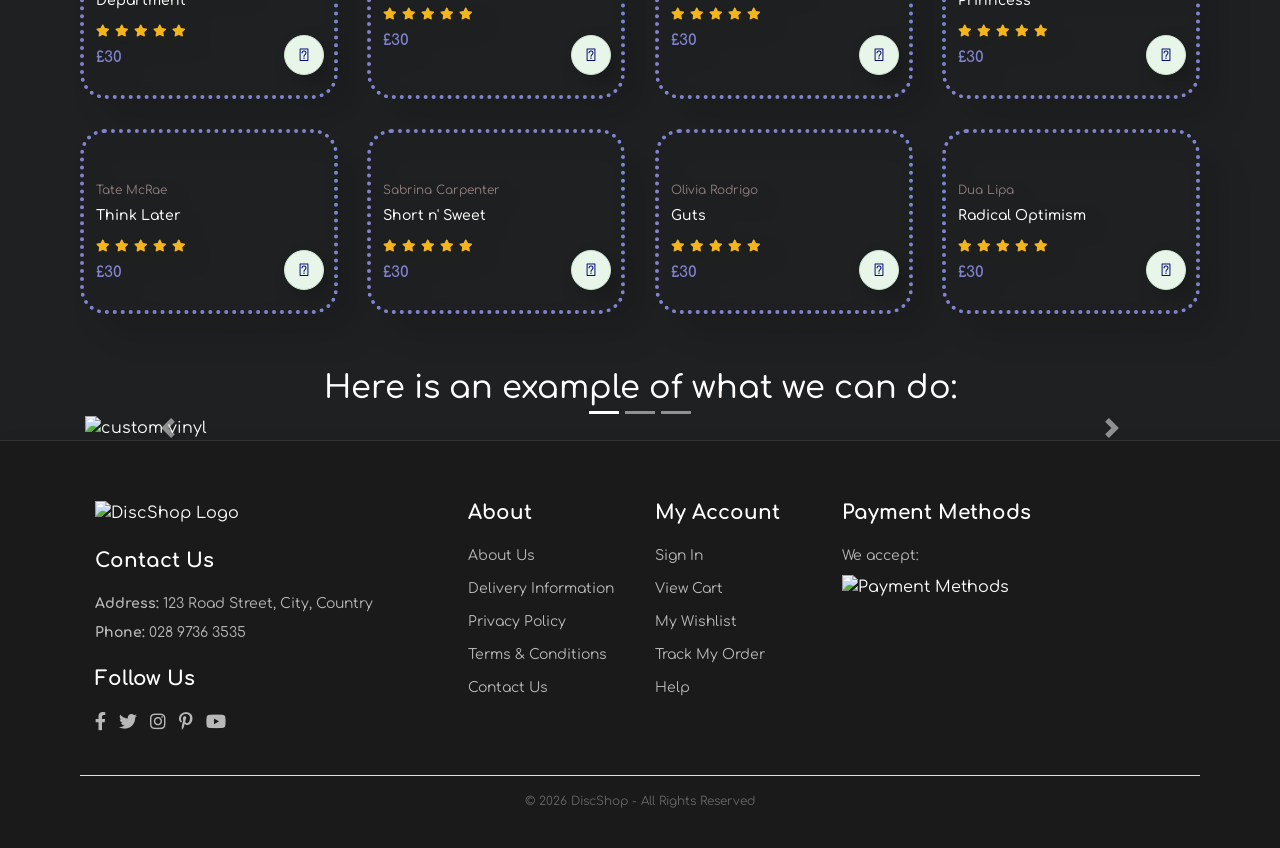
==== commit a39cc68d: "Add files via upload" ====
--- a/index.html
+++ b/index.html
@@ -23,11 +23,11 @@
   <div class="collapse navbar-collapse" id="collapsibleNavbar">
     <ul class="navbar-nav">
       <li class="nav-item active"><a class="nav-link" href="index.html">Home</a></li>
-      <li class="nav-item"><a class="nav-link" href="vinyl.html">Vinyl</a></li>
-      <li class="nav-item"><a class="nav-link" href="cd.html">CDs</a></li>
-      <li class="nav-item"><a class="nav-link" href="downloads.html">Downloads</a></li>
-      <li class="nav-item"><a class="nav-link" href="create.html">Create</a></li>
       <li class="nav-item"><a class="nav-link" href="about.html">About Us</a></li>
+      <li class="nav-item"><a class="nav-link" href="meettheteam.html">Meet the Team</a></li>
+      <li class="nav-item"><a class="nav-link" href="products.html">Products</a></li>
+      <li class="nav-item"><a class="nav-link" href="services.html">Services</a></li>
+      <li class="nav-item"><a class="nav-link" href="enquiry.html">Enquiry</a></li>
     </ul>
   </div>  
 </nav>
@@ -42,25 +42,29 @@
         <button>Start Now!!</button>
     </section>
 
-<h1 class="section-title">Start here:</h1>
-
-
-<section id="feature" class="section-p1">
-    <div class="fe-box">
-        <img src="assets/vinyl.png" alt="">
-        <h4>Vinyl</h4>
-    </div>
-    <div class="fe-box">
-        <img src="assets/cd.png" alt="">
-        <h4>CD</h4>
-    </div>
-    <div class="fe-box">
-        <img src="assets/download.png" alt="">
-        <h4>Downloads</h4>
-    </div>
-    <div class="fe-box">
-        <img src="assets/create.png" alt="">
-        <h4>Create</h4>
+<h1 class="section-title mb-0">Start here:</h1> 
+
+<section id="services-container" class="container-fluid px-5 pt-2 pb-5">
+    <div class="container">
+        <div class="row justify-content-center">
+            <div class="col-md-5 mb-4">
+                <div class="service-card">
+                    <i class="fas fa-compact-disc"></i>
+                    <h3>Products</h3>
+                    <p>Explore our extensive collection of classic and modern vinyl records. High-quality pressings for the true audiophile.</p>
+                    <a href="products.html" class="btn-custom py-2 px-4 mt-3 text-decoration-none">Shop Products</a>
+                </div>
+            </div>
+
+            <div class="col-md-5 mb-4">
+                <div class="service-card">
+                    <i class="fas fa-microphone-alt"></i>
+                    <h3>Services</h3>
+                    <p>Bring your music to life with our custom creation services. From recording to professional mastering.</p>
+                    <a href="services.html" class="btn-custom py-2 px-4 mt-3 text-decoration-none">View Services</a>
+                </div>
+            </div>
+        </div>
     </div>
 </section> <section id="product1" class="section-p1">
     <div class="sale-banner">
--- a/css/styles.css
+++ b/css/styles.css
@@ -6,6 +6,8 @@
      font-family: 'Comfortaa', sans-serif;
  }
 
+/* carousel */
+
 .carousel-inner img {
     width: 100%;
     height: 100%;
@@ -15,6 +17,8 @@
     padding: 40px 80px;
     filter: drop-shadow(10px 10px 10px rgba(0,0,0,0.2));
 }
+
+/* banner */
 
 #banner{
     background-image: url("../assets/banner.gif");
@@ -124,7 +128,7 @@
     border: 4px dotted #8084D0;
     border-radius: 25px;
     cursor: pointer;
-    box-shadow: 20px 20px 30px rgba(0,0,0,0.02);
+    box-shadow: 20px 20px 30px rgba(0,0,0,0.1);
     margin: 15px 0;
     position: relative;
 }
@@ -183,29 +187,561 @@
     background: linear-gradient(90deg, #010674, #8084d0);
     overflow: hidden;
     padding: 15px 0;
-    margin: 0 auto 30px auto;
     border-radius: 10px;
     width: 100%;
-    max-width: 100vw;
-}
-
-
-.sale-track {
+    position: relative;
+}
+
+.sale-marquee {
     display: flex;
-    width: fit-content;
+    white-space: nowrap;
+    width: max-content;
     animation: marquee 15s linear infinite;
+}
+
+.sale-marquee span {
+    padding-right: 120px;
     font-size: 18px;
-    padding-right: 80px
-}
+}
+
+/* footer */
+
+footer.footer-site {
+    background-color: #1a1a1b;
+    padding-top: 60px;
+    padding-bottom: 30px;
+    border-top: 1px solid #333;
+}
+
+.footer-heading {
+    font-size: 20px;
+    font-weight: 700;
+    margin-bottom: 20px;
+    color: #fff;
+}
+
+.footer-link {
+    display: block;
+    font-size: 14px;
+    text-decoration: none;
+    color: #b8b8b8;
+    margin-bottom: 12px;
+    transition: 0.3s ease;
+}
+
+.footer-link:hover {
+    color: #8084D0;
+    text-decoration: none;
+    padding-left: 5px;
+}
+
+footer p {
+    font-size: 14px;
+    color: #b8b8b8;
+    margin-bottom: 8px;
+}
+
+footer .follow i {
+    color: #b8b8b8;
+    cursor: pointer;
+    font-size: 18px;
+    transition: 0.3s;
+}
+
+footer .follow i:hover {
+    color: #8084D0;
+}
+
+.copyright {
+    font-size: 12px;
+    color: #666;
+}
+
+/* footer */
+
+@media (max-width: 767px) {
+    footer .col-md-6 {
+        text-align: center;
+    }
+    .footer-heading {
+        margin-top: 20px;
+    }
+}
+
+
+#page-header {
+            background-image: url("../assets/banner.gif");
+            width: 100%;
+            height: 40vh;
+            background-size: cover;
+            background-position: center;
+            display: flex;
+            justify-content: center;
+            align-items: center;
+            flex-direction: column;
+            padding: 14px;
+            position: relative;
+            margin-bottom: 20px;
+        }
+
+        body {
+            padding-top: 50px; 
+        }
+        
+        #page-header::before {
+            content: "";
+            position: absolute;
+            inset: 0;
+            background: rgba(0,0,0,0.6);
+        }
+
+        #page-header h2, #page-header p {
+            position: relative;
+            color: #fff;
+            z-index: 1;
+        }
+
+        #page-header h2 {
+            font-size: 46px;
+        }
+
+        .pagination .page-link {
+            background-color: #1f2021;
+            border-color: #8084d0;
+            color: #fff;
+        }
+
+        .pagination .page-link:hover {
+            background-color: #8084d0;
+            color: #fff;
+        }
+
+        .pagination .active .page-link {
+            background-color: #010674;
+            border-color: #010674;
+        }
+
+        
+/* accordion */
+
+#accordion .card {
+    background-color: #2a2b2c;
+    border: 1px solid #333;
+    margin-bottom: 5px;
+}
+
+#accordion .card-header {
+    background-color: #1a1a1b;
+    border-bottom: 1px solid #8084d0;
+}
+
+#accordion .btn-link {
+    color: #fff;
+    text-decoration: none;
+    font-weight: 700;
+    width: 100%;
+    text-align: left;
+}
+
+#accordion .btn-link:hover {
+    color: #8084d0;
+}
+
+.card {
+    background-color: #1a1a1b !important; 
+    border: 1px solid #444 !important;
+    border-radius: 15px !important;
+    overflow: hidden;
+}
+
+.card img {
+    height: 250px;
+    object-fit: cover;
+}
+
+.card .card-title {
+    color: #8084d0;
+    font-size: 16px;
+}
+
+.card .card-text {
+    font-size: 13px;
+    color: #b8b8b8;
+}
+
+.btn-custom {
+    background-color: #010674;
+    color: white;
+    border: solid;
+    border-radius: 10px;
+    font-size: 14px;
+    transition: 0.3s;
+}
+
+.btn-custom:hover {
+    background-color: #8084d0;
+    color: white;
+}
+
+/* about page */
+
+#about-details {
+    display: flex;
+    align-items: center;
+}
+
+#about-details img {
+    width: 100%;
+    height: auto;
+    border: 5px solid #8084d0;
+    box-shadow: 10px 10px 20px rgba(0,0,0,0.3);
+}
+
+#about-details h2 {
+    margin-top: 0;
+}
+
+#about-details p {
+    color: #b8b8b8;
+    line-height: 1.6;
+}
+
+#accordion .card-body {
+    background-color: #1a1a1b;
+    color: #b8b8b8;
+    font-size: 14px;
+    border-top: 1px solid #333;
+}
+
+.btn-link i {
+    transition: 0.3s;
+}
+
+button, 
+.btn, 
+input[type="submit"] {
+    cursor: pointer !important;
+    -webkit-appearance: none; 
+    appearance: none;
+}
+
+/* meet the team */
+
+.team-social i {
+    color: #b8b8b8;
+    font-size: 16px;
+    margin: 0 5px;
+    cursor: pointer;
+    transition: 0.3s;
+    }
+.team-social i:hover {
+     color: #8084d0;
+    }
+    
+/* products page */
+
+#product1 .nav-tabs {
+    border-bottom: 2px solid #333;
+    margin-bottom: 30px;
+    border-radius: 0;
+}
+
+#product1 .nav-tabs .nav-link {
+    color: #b8b8b8;
+    background-color: transparent;
+    border: none;
+    font-size: 18px;
+    font-weight: 700;
+    margin: 0 15px;
+    transition: 0.3s;
+}
+
+#product1 .nav-tabs .nav-link:hover {
+    color: #fff;
+    border: none;
+}
+
+#product1 .nav-tabs .nav-link.active {
+    color: #8084d0;
+    background-color: transparent;
+    border: none;
+    border-bottom: 3px solid #8084d0;
+}
+
+#product1 .tab-content {
+    width: 100%;
+}
+
+/* services */
+
+#services-container {
+    padding: 80px 0;
+    text-align: center;
+}
+
+.service-card {
+    background-color: #1a1a1b;
+    padding: 40px 25px;
+    border: 1px solid #333;
+    border-radius: 20px;
+    transition: all 0.3s ease;
+    height: 100%;
+    display: flex;
+    flex-direction: column;
+    align-items: center;
+    justify-content: center;
+}
+
+.service-card:hover {
+    transform: translateY(-10px);
+    border-color: #8084d0;
+    box-shadow: 0 10px 30px rgba(128, 132, 208, 0.2);
+}
+
+.service-card i {
+    font-size: 50px;
+    color: #8084d0;
+    margin-bottom: 20px;
+}
+
+.service-card h3 {
+    font-size: 22px;
+    font-weight: 700;
+    margin-bottom: 15px;
+    color: #fff;
+}
+
+.service-card p {
+    font-size: 14px;
+    color: #b8b8b8;
+    line-height: 1.6;
+    margin-bottom: 20px;
+}
+
+/* enquiry */
+
+.btn-custom {
+    background-color: #8084d0;
+    color: #fff;
+    border: 2px solid #8084d0;
+    padding: 10px 30px;
+    border-radius: 5px;
+    font-weight: 700;
+    transition: 0.3s ease;
+}
+
+.btn-custom:hover {
+    background-color: #010674;
+    border-color: #010674;
+    color: #fff;
+}
+
+.btn-outline-custom {
+    background-color: transparent;
+    color: #8084d0;
+    border: 2px solid #8084d0;
+    padding: 10px 30px;
+    border-radius: 5px;
+    font-weight: 700;
+    transition: 0.3s ease;
+}
+
+.btn-outline-custom:hover {
+    background-color: #8084d0;
+    color: #fff;
+}
+
+.form-control:focus {
+    background-color: #2a2b2c;
+    color: #fff;
+    border-color: #8084d0;
+    box-shadow: 0 0 0 0.2rem rgba(128, 132, 208, 0.25);
+}
+
+.form-control {
+    background-color: #1a1a1b;
+    border: 1px solid #444;
+    color: #fff;
+}
+
+/* headers */
+
+#page-header-about {
+            background-image: url("../assets/aboutus.gif");
+            width: 100%;
+            height: 40vh;
+            background-size: cover;
+            background-position: center;
+            display: flex;
+            justify-content: center;
+            align-items: center;
+            flex-direction: column;
+            padding: 14px;
+            position: relative;
+            margin-bottom: 20px;
+        }
+
+        body {
+            padding-top: 50px; 
+        }
+        
+        #page-header-about::before {
+            content: "";
+            position: absolute;
+            inset: 0;
+            background: rgba(0,0,0,0.6);
+        }
+
+        #page-header-about h2, #page-header-about p {
+            position: relative;
+            color: #fff;
+            z-index: 1;
+        }
+
+        #page-header-about h2 {
+            font-size: 46px;
+        }
+
+
+        
+#page-header-meettheteam {
+            background-image: url("../assets/meettheteam.gif");
+            width: 100%;
+            height: 40vh;
+            background-size: cover;
+            background-position: center;
+            display: flex;
+            justify-content: center;
+            align-items: center;
+            flex-direction: column;
+            padding: 14px;
+            position: relative;
+            margin-bottom: 20px;
+        }
+
+        body {
+            padding-top: 50px; 
+        }
+        
+        #page-header-meettheteam::before {
+            content: "";
+            position: absolute;
+            inset: 0;
+            background: rgba(0,0,0,0.6);
+        }
+
+        #page-header-meettheteam h2, #page-header-meettheteam p {
+            position: relative;
+            color: #fff;
+            z-index: 1;
+        }
+
+        #page-header-meettheteam h2 {
+            font-size: 46px;
+        }
+
+        
+#page-header-services {
+            background-image: url("../assets/services.gif");
+            width: 100%;
+            height: 40vh;
+            background-size: cover;
+            background-position: center;
+            display: flex;
+            justify-content: center;
+            align-items: center;
+            flex-direction: column;
+            padding: 14px;
+            position: relative;
+            margin-bottom: 20px;
+        }
+
+        body {
+            padding-top: 50px; 
+        }
+        
+        #page-header-services::before {
+            content: "";
+            position: absolute;
+            inset: 0;
+            background: rgba(0,0,0,0.6);
+        }
+
+        #page-header-services h2, #page-header-services p {
+            position: relative;
+            color: #fff;
+            z-index: 1;
+        }
+
+        #page-header-services h2 {
+            font-size: 46px;
+        }
+
+        
+#page-header-contact {
+            background-image: url("../assets/contact.gif");
+            width: 100%;
+            height: 40vh;
+            background-size: cover;
+            background-position: center;
+            display: flex;
+            justify-content: center;
+            align-items: center;
+            flex-direction: column;
+            padding: 14px;
+            position: relative;
+            margin-bottom: 20px;
+        }
+
+        body {
+            padding-top: 50px; 
+        }
+        
+        #page-header-contact::before {
+            content: "";
+            position: absolute;
+            inset: 0;
+            background: rgba(0,0,0,0.6);
+        }
+
+        #page-header-contact h2, #page-header-contact p {
+            position: relative;
+            color: #fff;
+            z-index: 1;
+        }
+
+        #page-header-contact h2 {
+            font-size: 46px;
+        }
+
+/* mobile */
 
 @keyframes marquee {
     from {
         transform: translateX(0);
     }
     to {
-        transform: translateX(-50%);
-    }
-}
-
-
-
+        transform: translateX(-33.333%);
+    }
+}
+
+@media (max-width: 477px) {
+    .section-p1 {
+        padding: 40px 20px;
+    }
+    
+    #feature {
+        justify-content: center;
+    }
+    
+    #banner {
+        padding: 0 20px;
+    }
+     #product1 .pro-container {
+        justify-content: center;
+    }
+
+    #product1 .pro {
+        margin: 15px;
+    }
+}
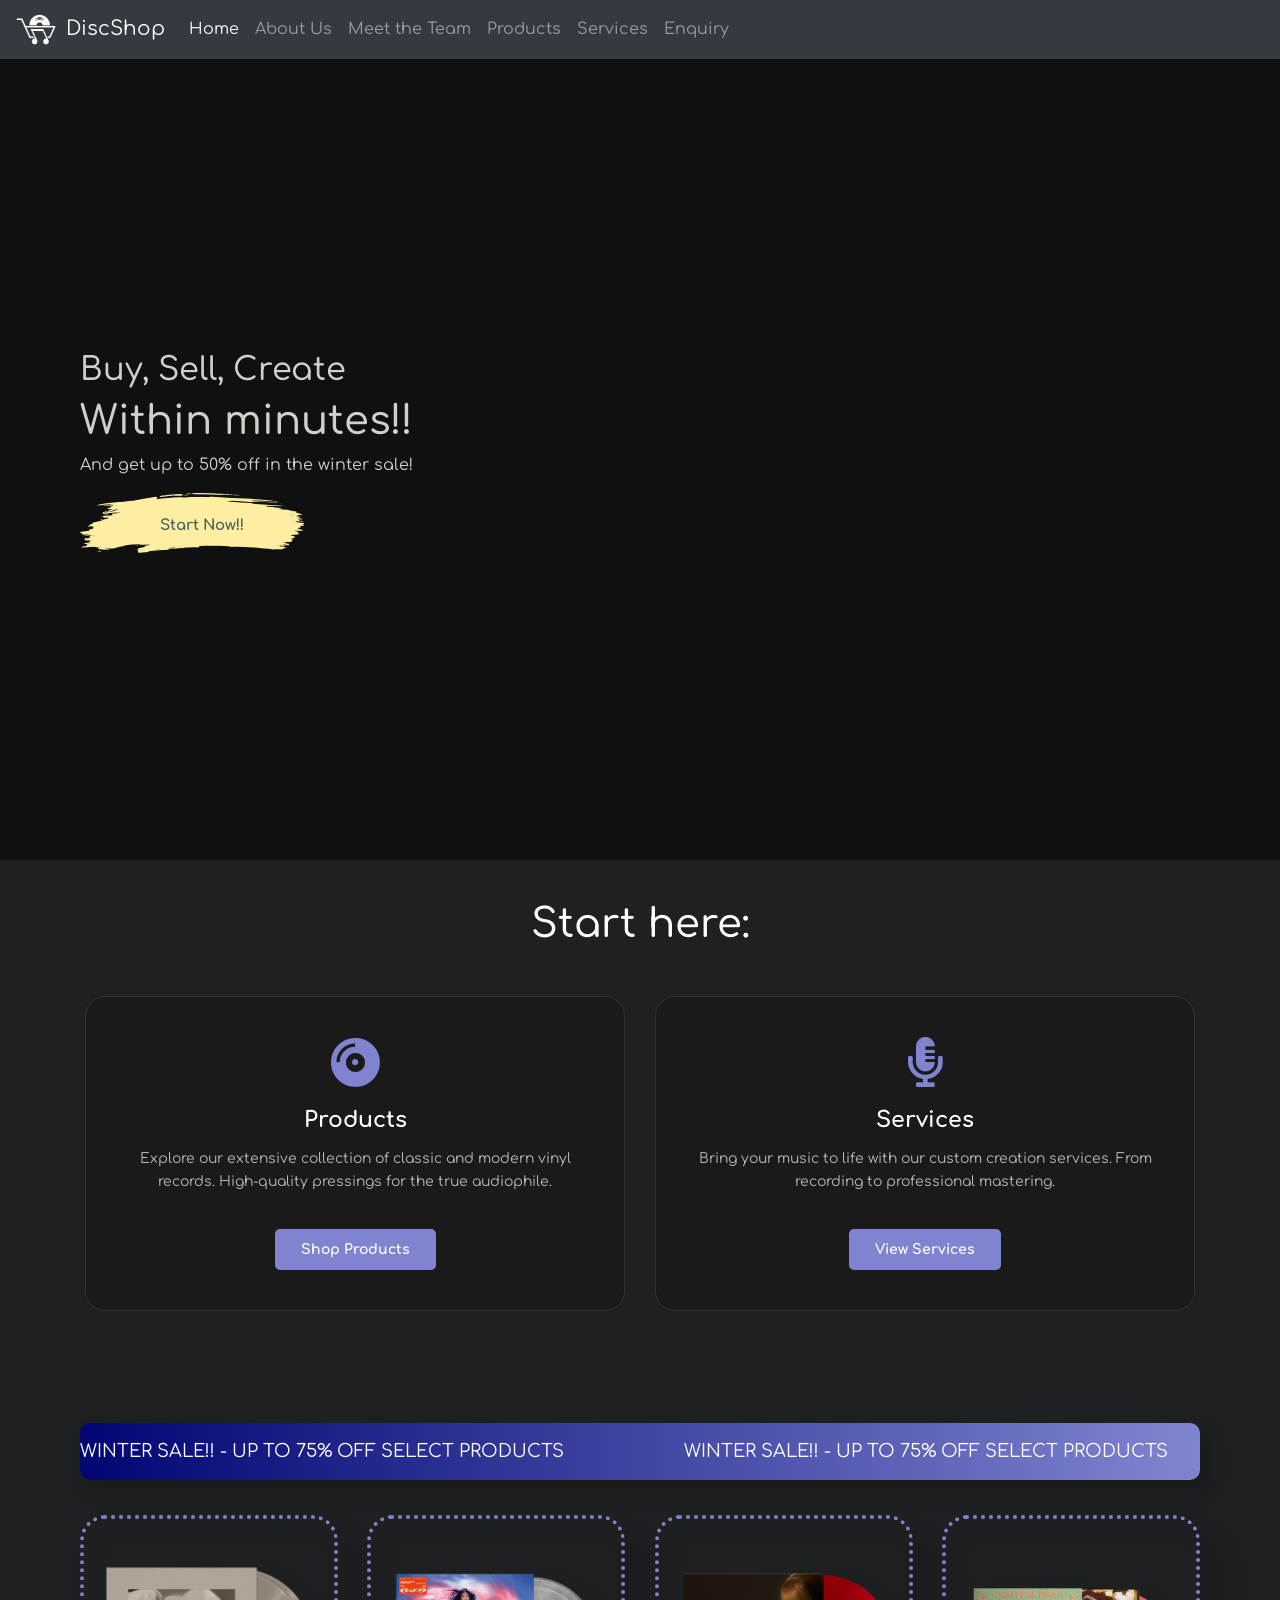
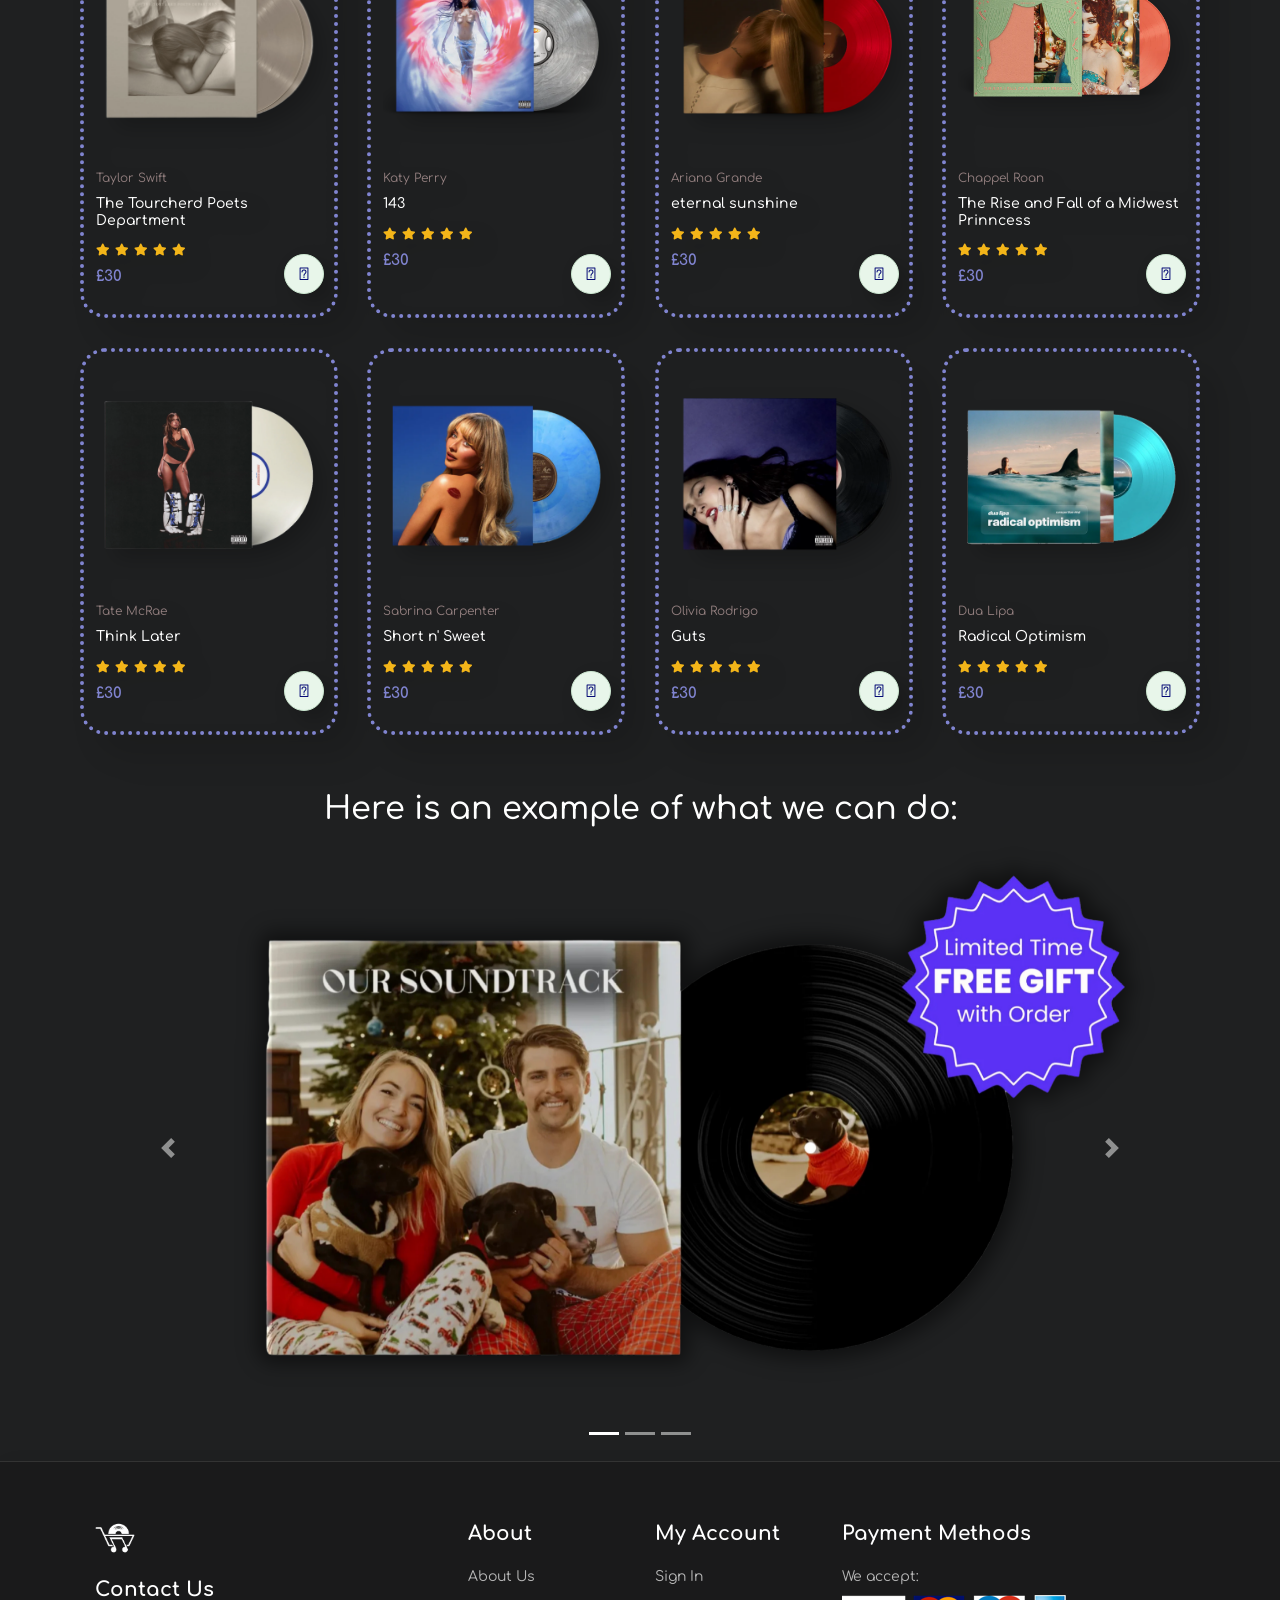
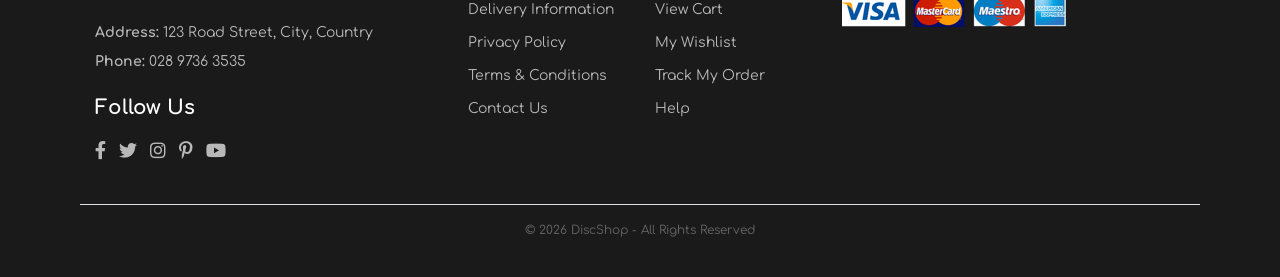
==== commit 7b6580d0: "upl" ====
--- a/index.html
+++ b/index.html
@@ -38,16 +38,18 @@
 <section id="banner">
         <h2>Buy, Sell, Create</h2>
         <h1>Within minutes!!</h1>
-        <p>And get up to 50% off in the winter sale!</p>
-        <button>Start Now!!</button>
+        <p>And get up to 50% off in the winter sale!</p>     
+        <a href="products.html">
+            <button>Start Now!!</button>
+        </a>
     </section>
 
-<h1 class="section-title mb-0">Start here:</h1> 
-
-<section id="services-container" class="container-fluid px-5 pt-2 pb-5">
+<h1 class="section-title">Start here:</h1>
+
+<section id="services-container" class="px-5 pt-2 pb-5">
     <div class="container">
         <div class="row justify-content-center">
-            <div class="col-md-5 mb-4">
+            <div class="col-md-6 mb-4">
                 <div class="service-card">
                     <i class="fas fa-compact-disc"></i>
                     <h3>Products</h3>
@@ -56,7 +58,7 @@
                 </div>
             </div>
 
-            <div class="col-md-5 mb-4">
+            <div class="col-md-6 mb-4">
                 <div class="service-card">
                     <i class="fas fa-microphone-alt"></i>
                     <h3>Services</h3>
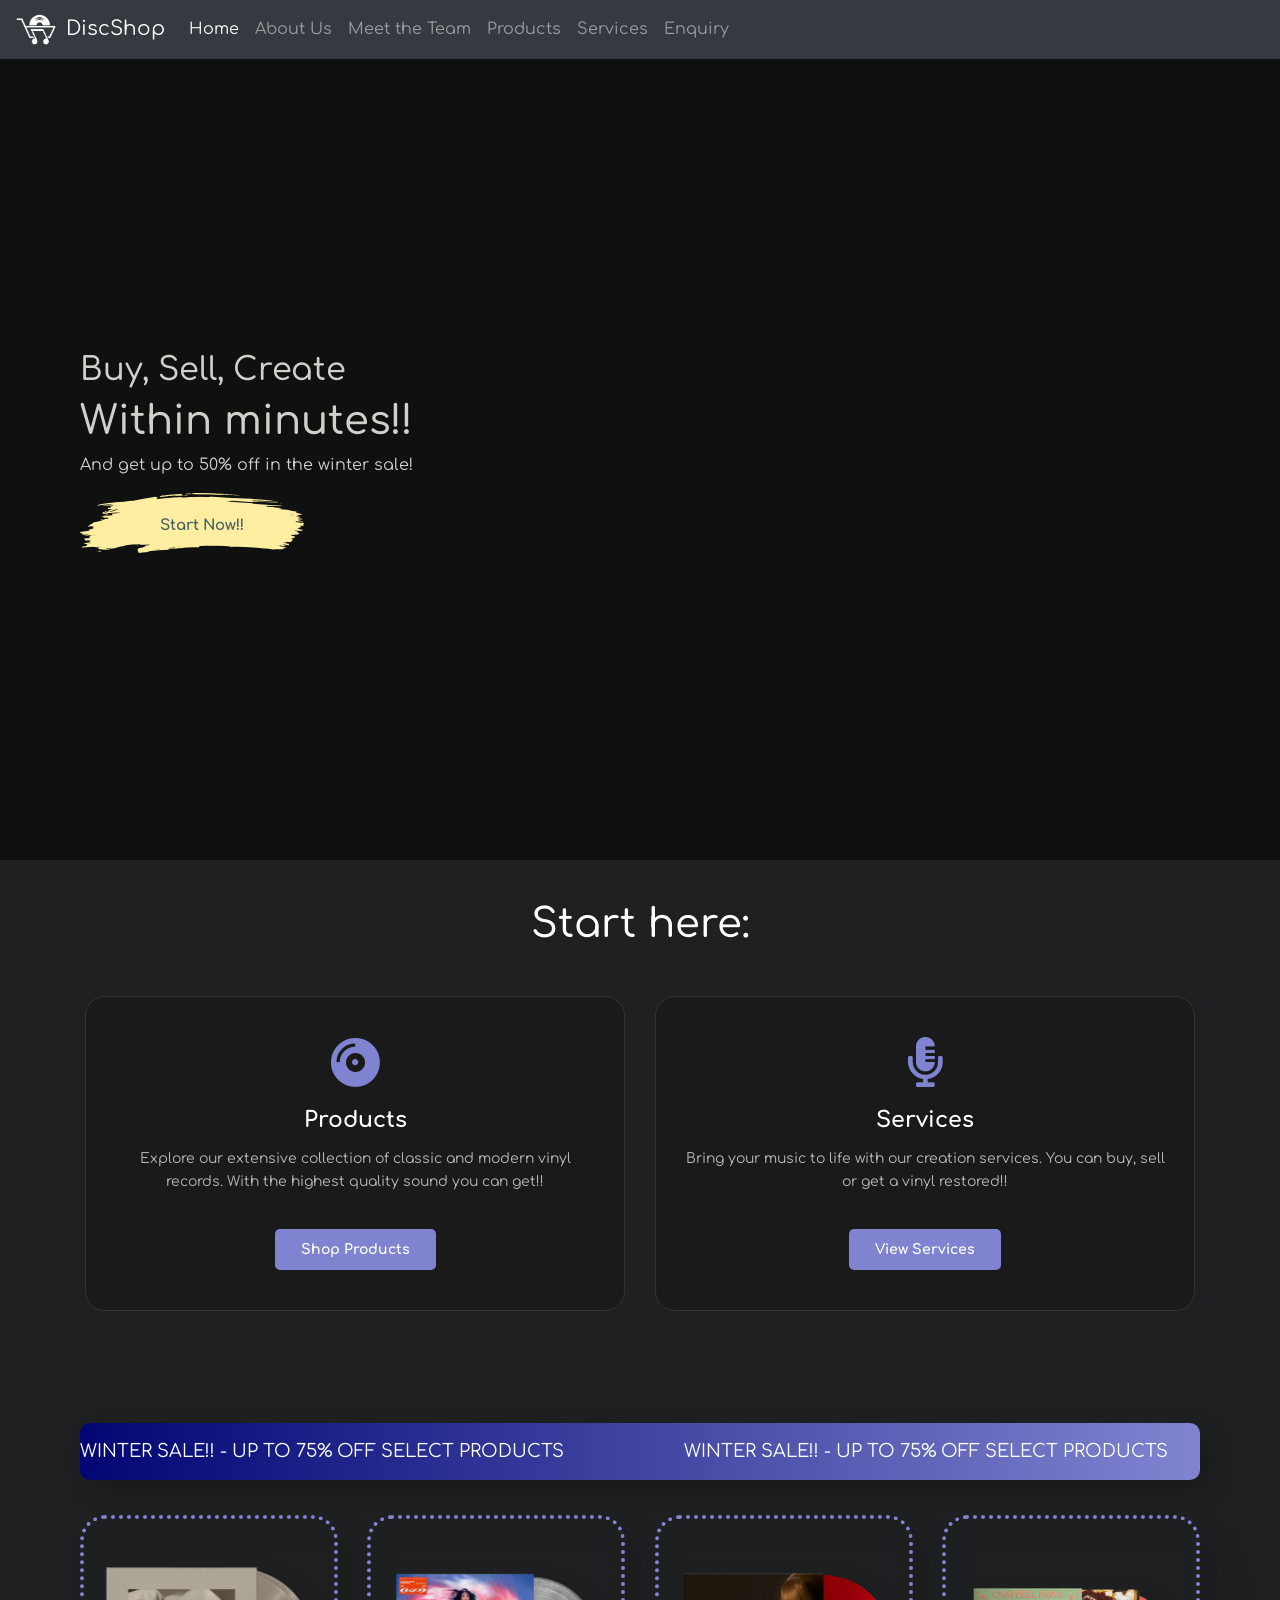
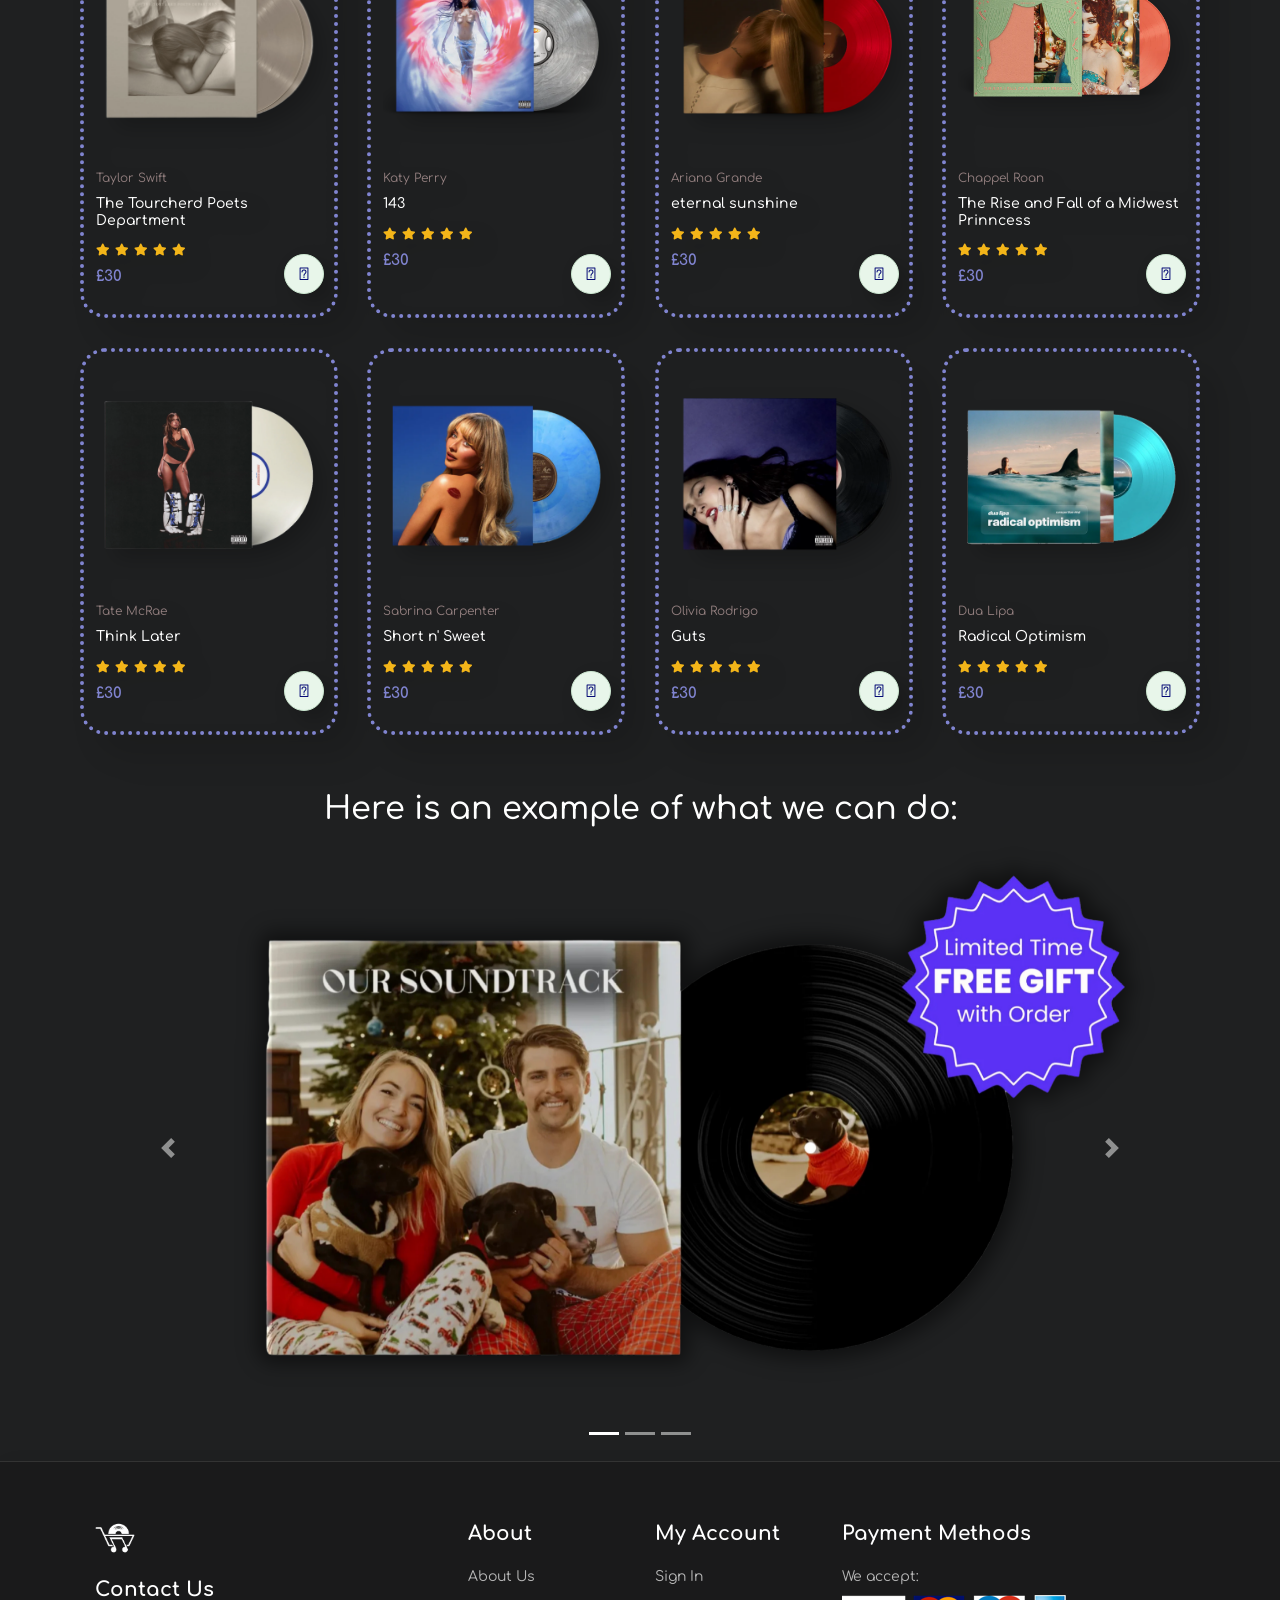
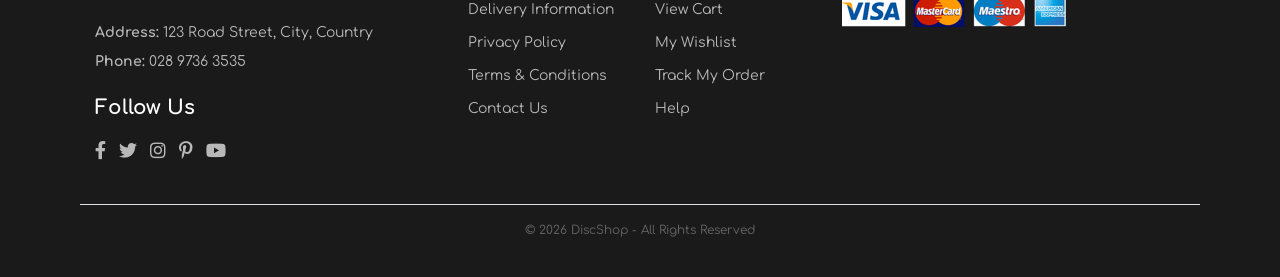
==== commit 4fb094ca: "upl" ====
--- a/index.html
+++ b/index.html
@@ -53,7 +53,7 @@
                 <div class="service-card">
                     <i class="fas fa-compact-disc"></i>
                     <h3>Products</h3>
-                    <p>Explore our extensive collection of classic and modern vinyl records. High-quality pressings for the true audiophile.</p>
+                    <p>Explore our extensive collection of classic and modern vinyl records. With the highest quality sound you can get!!</p>
                     <a href="products.html" class="btn-custom py-2 px-4 mt-3 text-decoration-none">Shop Products</a>
                 </div>
             </div>
@@ -62,7 +62,7 @@
                 <div class="service-card">
                     <i class="fas fa-microphone-alt"></i>
                     <h3>Services</h3>
-                    <p>Bring your music to life with our custom creation services. From recording to professional mastering.</p>
+                    <p>Bring your music to life with our creation services. You can buy, sell or get a vinyl restored!!</p>
                     <a href="services.html" class="btn-custom py-2 px-4 mt-3 text-decoration-none">View Services</a>
                 </div>
             </div>
